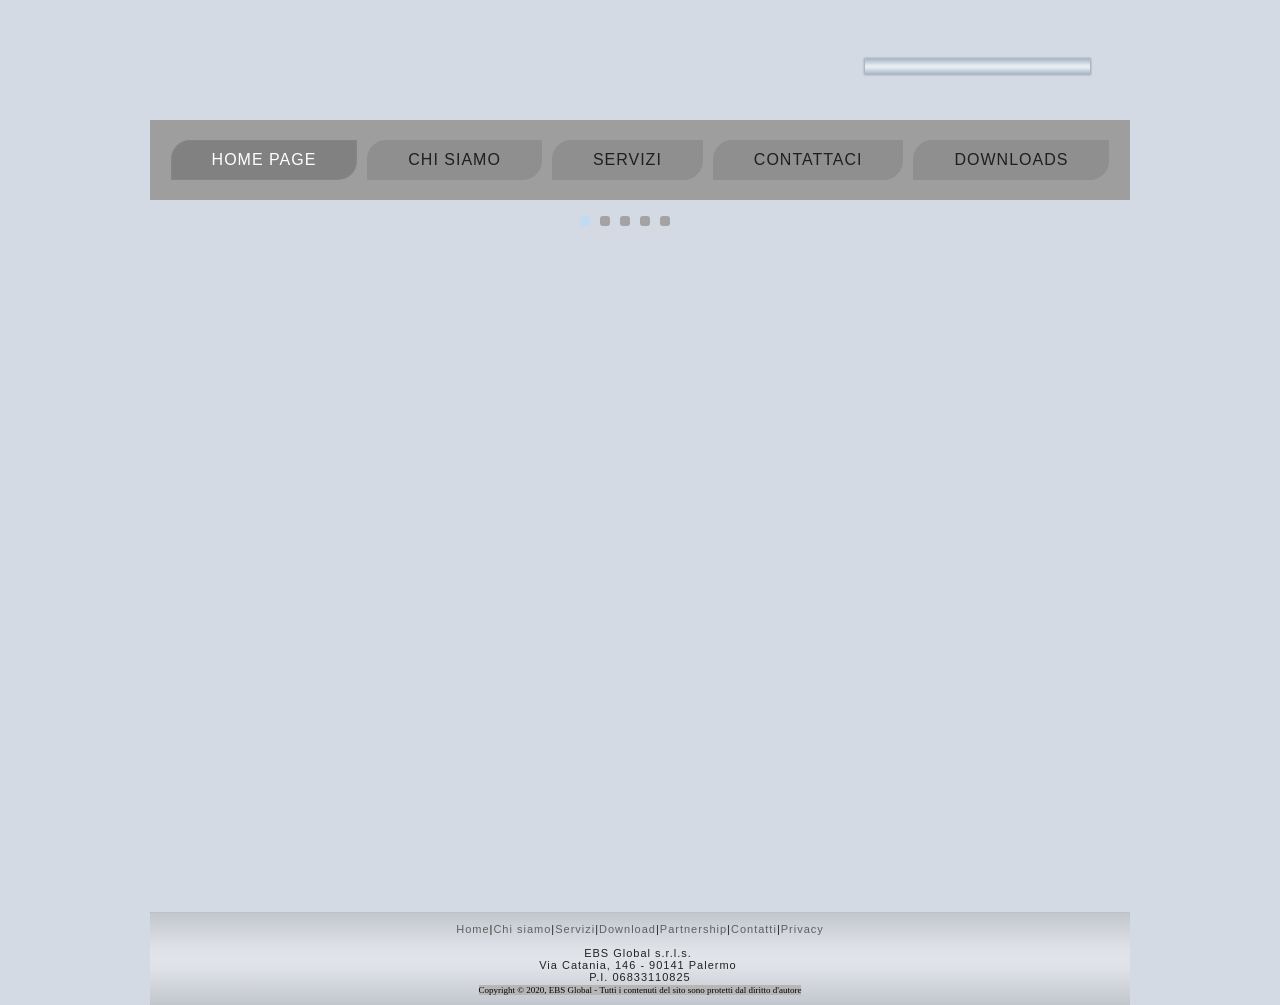
==== index.html @ dc68b33f "Add files via upload" ====
<!DOCTYPE html>
<html dir="ltr" lang="en-US"><head><!-- Created by EBS Global s.r.l.s. -->
    <meta charset="utf-8">
    <title>EBS Global s.r.l.s.</title>
    <meta name="viewport" content="initial-scale = 1.0, maximum-scale = 1.0, user-scalable = no, width = device-width">

    <!--[if lt IE 9]><script src="https://html5shiv.googlecode.com/svn/trunk/html5.js"></script><![endif]-->
    <link rel="stylesheet" href="style.css" media="screen">
    <!--[if lte IE 7]><link rel="stylesheet" href="style.ie7.css" media="screen" /><![endif]-->
    <link rel="stylesheet" href="style.responsive.css" media="all">

<link rel="shortcut icon" href="favicon.ico" type="image/x-icon">
    <script src="jquery.js"></script>
    <script src="script.js"></script>
    <script src="script.responsive.js"></script>
<meta name="description" content="Azienda leader nel settore informatico con sede a Palermo, operiamo in tutta Italia. Le nostre principali partnership con: Microsoft - HP - Fortinet - VmWare - Plantronics - Praim - Symbol by Motorola">
<meta name="keywords" content="fortinet,vmware,assistenza informatica,palermo,consulenti,servizi informatici,consulenza informatica,pc palermo,cisco,hp">


<script>jQuery(function($) {
    'use strict';
    if ($.fn.slider) {
        $(".sob-slidecontainerfortinet").each(function () {
            var slideContainer = $(this), tmp;
            var inner = $(".sob-slider-inner", slideContainer);
            var helper = null;

            if ($.support.transition) {
                helper = new BackgroundHelper();
                helper.init("fade", "next", $(".sob-slide-item", inner).first().css($.support.transition.prefix + "transition-duration"));
                inner.children().each(function () {
                    helper.processSlide($(this));
                });

            }


            inner.children().eq(0).addClass("active");
            slideContainer.slider({
                pause: 3433,
                speed: 433,
                repeat: true,
                animation: "fade",
                direction: "next",
                navigator: slideContainer.siblings(".sob-slidenavigatorfortinet"),
                helper: helper                
            });
        });
    }
});
</script><style>.sob-content .sob-postcontent-0 .layout-item-0 { margin-top: 5px;  }
.sob-content .sob-postcontent-0 .layout-item-1 { background: ;  }
.sob-content .sob-postcontent-0 .layout-item-2 { padding-right: 10px;padding-left: 10px; vertical-align: middle;  }
.ie7 .sob-post .sob-layout-cell {border:none !important; padding:0 !important; }
.ie6 .sob-post .sob-layout-cell {border:none !important; padding:0 !important; }

.sob-slidecontainerfortinet {
    position: relative;
        width: 934px;
    height: 700px;
        }

.sob-slidecontainerfortinet .sob-slide-item
{

}



.sob-slidecontainerfortinet .sob-slide-item {
    -webkit-transition: 433ms ease-in-out opacity;
    -moz-transition: 433ms ease-in-out opacity;
    -ms-transition: 433ms ease-in-out opacity;
    -o-transition: 433ms ease-in-out opacity;
    transition: 433ms ease-in-out opacity;
    position: absolute;
    display: none;
	left: 0;
	top: 0;
	opacity: 0;
    width:  100%;
    height: 100%;
}

.sob-slidecontainerfortinet .active, .sob-slidecontainerfortinet .next, .sob-slidecontainerfortinet .prev {
    display: block;
}

.sob-slidecontainerfortinet .active {
    opacity: 1;
}

.sob-slidecontainerfortinet .next, .sob-slidecontainerfortinet .prev {
    width: 100%;
}

.sob-slidecontainerfortinet .next.forward, .sob-slidecontainerfortinet .prev.back {
    opacity: 1;
}

.sob-slidecontainerfortinet .active.forward {
    opacity: 0;
}

.sob-slidecontainerfortinet .active.back {
    opacity: 0;
}


.sob-slidefortinet0 {
    background-image:  url('images/slidefortinet0.png');
        background-size:  100%;
        background-position:  0 0;
    background-repeat: no-repeat;
}
.sob-slidefortinet1 {
    background-image:  url('images/slidefortinet1.png');
        background-size:  100%;
        background-position:  0 0;
    background-repeat: no-repeat;
}
.sob-slidefortinet2 {
    background-image:  url('images/slidefortinet2.png');
        background-size:  100%;
        background-position:  0 0;
    background-repeat: no-repeat;
}
.sob-slidefortinet3 {
    background-image:  url('images/slidefortinet3.png');
        background-size:  100%;
        background-position:  0 0;
    background-repeat: no-repeat;
}
.sob-slidefortinet4 {
    background-image:  url('images/slidefortinet4.png');
        background-size:  100%;
        background-position:  0 0;
    background-repeat: no-repeat;
}
.sob-slidefortinet5 {
    background-image:  url('images/slidefortinet5.png');
        background-size:  100%;
        background-position:  0 0;
    background-repeat: no-repeat;
}
.sob-slidefortinet6: {
    background-image:  url('images/slidefortinet6.png');
        background-size:  100%;
        background-position:  0 0;
    background-repeat: no-repeat;
}


.sob-slidenavigatorfortinet {
  display: inline-block;
  position: absolute;
  direction: ltr !important;
  top: 7px;
  left: 43.68%;
  z-index: 101;
  line-height: 0 !important;
  -webkit-background-origin: border !important;
  -moz-background-origin: border !important;
  background-origin: border-box !important;
  -webkit-box-sizing: border-box;
  -moz-box-sizing: border-box;
  box-sizing: border-box;
  text-align: center;
    white-space: nowrap;
    }
.sob-slidenavigatorfortinet
{
background: #DBDBDB;background: transparent;background: transparent;background: transparent;background: transparent;background: transparent;background: transparent;-svg-background: transparent;
-webkit-border-radius:4px;-moz-border-radius:4px;border-radius:4px;


padding:7px;





}
.sob-slidenavigatorfortinet > a
{
background: #A3A3A3;background: #A3A3A3;background: #A3A3A3;background: #A3A3A3;background: #A3A3A3;background: #A3A3A3;background: #A3A3A3;-svg-background: #A3A3A3;
-webkit-border-radius:30%;-moz-border-radius:30%;border-radius:30%;



margin:0 10px 0 0;

width: 10px;

height: 10px;
}
.sob-slidenavigatorfortinet > a.active
{
background: #C0DBF2;background: #C0DBF2;background: #C0DBF2;background: #C0DBF2;background: #C0DBF2;background: #C0DBF2;background: #C0DBF2;-svg-background: #C0DBF2;
-webkit-border-radius:30%;-moz-border-radius:30%;border-radius:30%;



margin:0 10px 0 0;

width: 10px;

height: 10px;
}
.sob-slidenavigatorfortinet > a:hover
{
background: #297DC2;background: #297DC2;background: #297DC2;background: #297DC2;background: #297DC2;background: #297DC2;background: #297DC2;-svg-background: #297DC2;
-webkit-border-radius:30%;-moz-border-radius:30%;border-radius:30%;



margin:0 10px 0 0;

width: 10px;

height: 10px;
}
</style>

<script>
  (function(i,s,o,g,r,a,m){i['GoogleAnalyticsObject']=r;i[r]=i[r]||function(){
  (i[r].q=i[r].q||[]).push(arguments)},i[r].l=1*new Date();a=s.createElement(o),
  m=s.getElementsByTagName(o)[0];a.async=1;a.src=g;m.parentNode.insertBefore(a,m)
  })(window,document,'script','//www.google-analytics.com/analytics.js','ga');

  ga('create', 'UA-60075818-1', 'auto');
  ga('send', 'pageview');

</script>

</head>
<body>
<div id="sob-main">
<header class="sob-header">


    <div class="sob-shapes">
<div class="sob-object1863678935" data-left="4.79%"></div>

            </div>



<div class="sob-textblock sob-object986052090" data-left="94.7%">
    <form class="sob-search" name="Search" action="javascript:void(0)">
    <input type="text" value="">
            <input type="submit" value="Search" name="search" class="sob-search-button">
    </form>
</div>
<nav class="sob-nav">
    <ul class="sob-hmenu"><li><a href="home-page.html" class="active">Home page</a></li><li><a href="chi-siamo.html">Chi siamo</a></li><li><a href="servizi.html">Servizi</a></li><li><a href="contattaci.html">contattaci</a></li><li><a href="downloads.html">Downloads</a></li></ul> 
    </nav>

                    
</header>
<div class="sob-sheet clearfix">
            <div class="sob-layout-wrapper">
                <div class="sob-content-layout">
                    <div class="sob-content-layout-row">
                        <div class="sob-layout-cell sob-content"><article class="sob-post sob-article">
                                
                                                
                                <div class="sob-postcontent sob-postcontent-0 clearfix"><div class="sob-content-layout-wrapper layout-item-0">
<div class="sob-content-layout layout-item-1">
    <div class="sob-content-layout-row">
    <div class="sob-layout-cell layout-item-2" style="width: 100%" >
        <p></p><div id="fortinet" style="position: relative; display: inline-block; z-index: 0; margin: 5px;  border-width: 0px;  " class="sob-collage">
<div class="sob-slider sob-slidecontainerfortinet" data-width="934" data-height="700">
    <div class="sob-slider-inner">
<div class="sob-slide-item sob-slidefortinet0">

</div>
<div class="sob-slide-item sob-slidefortinet1">

</div>
<div class="sob-slide-item sob-slidefortinet2">

</div>
<div class="sob-slide-item sob-slidefortinet3">

</div>
<div class="sob-slide-item sob-slidefortinet4">

</div>

    </div>
</div>
<div class="sob-slidenavigator sob-slidenavigatorfortinet" data-left="43.68">
<a href="#" class="sob-slidenavigatoritem"></a><a href="#" class="sob-slidenavigatoritem"></a><a href="#" class="sob-slidenavigatoritem"></a><a href="#" class="sob-slidenavigatoritem"></a><a href="#" class="sob-slidenavigatoritem"></a>
</div>



    </div>

    </div>
    </div>
</div>
</div>
</div>
                                
                

</article></div>
                    </div>
                </div>
            </div><footer class="sob-footer">
<div style="position:relative;display:inline-block;padding-left:50px;padding-right:50px"><p><a href="home-page.html">Home</a>|<a href="chi-siamo.html">Chi siamo</a>|<a href="servizi.html">Servizi</a>|<a href="downloads.html">Download</a>|<a href="partner-commerciali.html">Partnership</a>|<a href="/contattaci.html">Contatti</a>|<a href="privacy.html">Privacy</a></p><p><br>EBS Global s.r.l.s.&nbsp;</p><p>Via Catania, 146 - 90141 Palermo&nbsp;</p><p>P.I. 06833110825</p><p><span style="color: #000000; font-family: Verdana; font-size: xx-small; letter-spacing: normal; background-color: #B6B6B6;">Copyright © 2020, EBS Global - Tutti i contenuti del sito sono protetti dal diritto d'autore</span><br></p></div>
</footer>

    </div>
</div>

<script id="Cookiebot" src="https://consent.cookiebot.com/uc.js" data-cbid="d73cb42a-5c86-4b80-afed-21f97c7bad1e" type="text/javascript" data-blockingmode="auto"></script>
</body></html>
---- style.css ----
/* Created by Sobuild s.r.l. */

#sob-main
{
   background: #D3DAE4 url('images/page.jpeg') repeat-x scroll;
   background: url('images/pageglare.png') no-repeat, url('images/page.jpeg') repeat-x, #D3DAE4;
   margin:0 auto;
   font-size: 12px;
   font-family: Tahoma, Arial, Helvetica, Sans-Serif;
   font-weight: normal;
   font-style: normal;
   letter-spacing: 1px;
   position: relative;
   width: 100%;
   min-height: 100%;
   left: 0;
   top: 0;
   cursor:default;
   overflow:hidden;
}
table, ul.sob-hmenu
{
   font-size: 12px;
   font-family: Tahoma, Arial, Helvetica, Sans-Serif;
   font-weight: normal;
   font-style: normal;
   letter-spacing: 1px;
}

h1, h2, h3, h4, h5, h6, p, a, ul, ol, li
{
   margin: 0;
   padding: 0;
}

/* Reset buttons border. It's important for input and button tags. 
 * border-collapse should be separate for shadow in IE. 
 */
.sob-button
{
   border: 0;
   border-collapse: separate;
   -webkit-background-origin: border !important;
   -moz-background-origin: border !important;
   background-origin: border-box !important;
   background: #707070;
   border-width: 0;
   padding:0 15px;
   margin:0 auto;
   height:28px;
}

.sob-postcontent,
.sob-postheadericons,
.sob-postfootericons,
.sob-blockcontent,
ul.sob-vmenu a 
{
   text-align: left;
}

.sob-postcontent,
.sob-postcontent li,
.sob-postcontent table,
.sob-postcontent a,
.sob-postcontent a:link,
.sob-postcontent a:visited,
.sob-postcontent a.visited,
.sob-postcontent a:hover,
.sob-postcontent a.hovered
{
   font-family: Tahoma, Arial, Helvetica, Sans-Serif;
   line-height: 150%;
}

.sob-postcontent p
{
   margin: 12px 0;
}

.sob-postcontent h1, .sob-postcontent h1 a, .sob-postcontent h1 a:link, .sob-postcontent h1 a:visited, .sob-postcontent h1 a:hover,
.sob-postcontent h2, .sob-postcontent h2 a, .sob-postcontent h2 a:link, .sob-postcontent h2 a:visited, .sob-postcontent h2 a:hover,
.sob-postcontent h3, .sob-postcontent h3 a, .sob-postcontent h3 a:link, .sob-postcontent h3 a:visited, .sob-postcontent h3 a:hover,
.sob-postcontent h4, .sob-postcontent h4 a, .sob-postcontent h4 a:link, .sob-postcontent h4 a:visited, .sob-postcontent h4 a:hover,
.sob-postcontent h5, .sob-postcontent h5 a, .sob-postcontent h5 a:link, .sob-postcontent h5 a:visited, .sob-postcontent h5 a:hover,
.sob-postcontent h6, .sob-postcontent h6 a, .sob-postcontent h6 a:link, .sob-postcontent h6 a:visited, .sob-postcontent h6 a:hover,
.sob-blockheader .t, .sob-blockheader .t a, .sob-blockheader .t a:link, .sob-blockheader .t a:visited, .sob-blockheader .t a:hover,
.sob-vmenublockheader .t, .sob-vmenublockheader .t a, .sob-vmenublockheader .t a:link, .sob-vmenublockheader .t a:visited, .sob-vmenublockheader .t a:hover,
.sob-headline, .sob-headline a, .sob-headline a:link, .sob-headline a:visited, .sob-headline a:hover,
.sob-slogan, .sob-slogan a, .sob-slogan a:link, .sob-slogan a:visited, .sob-slogan a:hover,
.sob-postheader, .sob-postheader a, .sob-postheader a:link, .sob-postheader a:visited, .sob-postheader a:hover
{
   font-size: 22px;
   font-family: Arial, 'Arial Unicode MS', Helvetica, Sans-Serif;
   font-weight: bold;
   font-style: normal;
   text-decoration: none;
   letter-spacing: 3px;
   text-align: left;
}

.sob-postcontent a, .sob-postcontent a:link
{
   font-family: Tahoma, Arial, Helvetica, Sans-Serif;
   text-decoration: underline;
   letter-spacing: 1px;
   color: #7B7B7B;
}

.sob-postcontent a:visited, .sob-postcontent a.visited
{
   font-family: Tahoma, Arial, Helvetica, Sans-Serif;
   text-decoration: underline;
   color: #5F5F5F;
}

.sob-postcontent  a:hover, .sob-postcontent a.hover
{
   font-family: Tahoma, Arial, Helvetica, Sans-Serif;
   text-decoration: none;
   color: #21669D;
}

.sob-postcontent h1
{
   color: #5F5F5F;
   margin-top: 15px;
   margin-bottom: 15px;
   font-size: 22px;
   font-family: Arial, 'Arial Unicode MS', Helvetica, Sans-Serif;
   letter-spacing: 3px;
   text-align: left;
}

.sob-blockcontent h1
{
   margin-top: 15px;
   margin-bottom: 15px;
   font-size: 22px;
   font-family: Arial, 'Arial Unicode MS', Helvetica, Sans-Serif;
   letter-spacing: 3px;
   text-align: left;
}

.sob-postcontent h1 a, .sob-postcontent h1 a:link, .sob-postcontent h1 a:hover, .sob-postcontent h1 a:visited, .sob-blockcontent h1 a, .sob-blockcontent h1 a:link, .sob-blockcontent h1 a:hover, .sob-blockcontent h1 a:visited 
{
   font-size: 22px;
   font-family: Arial, 'Arial Unicode MS', Helvetica, Sans-Serif;
   letter-spacing: 3px;
   text-align: left;
}

.sob-postcontent h2
{
   color: #7B7B7B;
   margin-top: 16px;
   margin-bottom: 16px;
   font-size: 20px;
   font-family: Arial, 'Arial Unicode MS', Helvetica, Sans-Serif;
   letter-spacing: 2px;
   text-align: left;
}

.sob-blockcontent h2
{
   margin-top: 16px;
   margin-bottom: 16px;
   font-size: 20px;
   font-family: Arial, 'Arial Unicode MS', Helvetica, Sans-Serif;
   letter-spacing: 2px;
   text-align: left;
}

.sob-postcontent h2 a, .sob-postcontent h2 a:link, .sob-postcontent h2 a:hover, .sob-postcontent h2 a:visited, .sob-blockcontent h2 a, .sob-blockcontent h2 a:link, .sob-blockcontent h2 a:hover, .sob-blockcontent h2 a:visited 
{
   font-size: 20px;
   font-family: Arial, 'Arial Unicode MS', Helvetica, Sans-Serif;
   letter-spacing: 2px;
   text-align: left;
}

.sob-postcontent h3
{
   color: #5F5F5F;
   margin: 10px 0;
   font-size: 18px;
   font-family: Arial, 'Arial Unicode MS', Helvetica, Sans-Serif;
   letter-spacing: 2px;
   text-align: left;
}

.sob-blockcontent h3
{
   margin: 10px 0;
   font-size: 18px;
   font-family: Arial, 'Arial Unicode MS', Helvetica, Sans-Serif;
   letter-spacing: 2px;
   text-align: left;
}

.sob-postcontent h3 a, .sob-postcontent h3 a:link, .sob-postcontent h3 a:hover, .sob-postcontent h3 a:visited, .sob-blockcontent h3 a, .sob-blockcontent h3 a:link, .sob-blockcontent h3 a:hover, .sob-blockcontent h3 a:visited 
{
   font-size: 18px;
   font-family: Arial, 'Arial Unicode MS', Helvetica, Sans-Serif;
   letter-spacing: 2px;
   text-align: left;
}

.sob-postcontent h4
{
   color: #242424;
   margin: 12px 0;
   font-size: 14px;
   font-family: Arial, 'Arial Unicode MS', Helvetica, Sans-Serif;
   letter-spacing: 2px;
   text-align: left;
}

.sob-blockcontent h4
{
   margin: 12px 0;
   font-size: 14px;
   font-family: Arial, 'Arial Unicode MS', Helvetica, Sans-Serif;
   letter-spacing: 2px;
   text-align: left;
}

.sob-postcontent h4 a, .sob-postcontent h4 a:link, .sob-postcontent h4 a:hover, .sob-postcontent h4 a:visited, .sob-blockcontent h4 a, .sob-blockcontent h4 a:link, .sob-blockcontent h4 a:hover, .sob-blockcontent h4 a:visited 
{
   font-size: 14px;
   font-family: Arial, 'Arial Unicode MS', Helvetica, Sans-Serif;
   letter-spacing: 2px;
   text-align: left;
}

.sob-postcontent h5
{
   color: #242424;
   margin-top: 20px;
   margin-bottom: 20px;
   font-size: 12px;
   font-family: Arial, 'Arial Unicode MS', Helvetica, Sans-Serif;
   letter-spacing: 2px;
   text-align: left;
}

.sob-blockcontent h5
{
   margin-top: 20px;
   margin-bottom: 20px;
   font-size: 12px;
   font-family: Arial, 'Arial Unicode MS', Helvetica, Sans-Serif;
   letter-spacing: 2px;
   text-align: left;
}

.sob-postcontent h5 a, .sob-postcontent h5 a:link, .sob-postcontent h5 a:hover, .sob-postcontent h5 a:visited, .sob-blockcontent h5 a, .sob-blockcontent h5 a:link, .sob-blockcontent h5 a:hover, .sob-blockcontent h5 a:visited 
{
   font-size: 12px;
   font-family: Arial, 'Arial Unicode MS', Helvetica, Sans-Serif;
   letter-spacing: 2px;
   text-align: left;
}

.sob-postcontent h6
{
   color: #434343;
   margin-top: 28px;
   margin-bottom: 28px;
   font-size: 12px;
   font-family: Arial, 'Arial Unicode MS', Helvetica, Sans-Serif;
   letter-spacing: 2px;
   text-align: left;
}

.sob-blockcontent h6
{
   margin-top: 28px;
   margin-bottom: 28px;
   font-size: 12px;
   font-family: Arial, 'Arial Unicode MS', Helvetica, Sans-Serif;
   letter-spacing: 2px;
   text-align: left;
}

.sob-postcontent h6 a, .sob-postcontent h6 a:link, .sob-postcontent h6 a:hover, .sob-postcontent h6 a:visited, .sob-blockcontent h6 a, .sob-blockcontent h6 a:link, .sob-blockcontent h6 a:hover, .sob-blockcontent h6 a:visited 
{
   font-size: 12px;
   font-family: Arial, 'Arial Unicode MS', Helvetica, Sans-Serif;
   letter-spacing: 2px;
   text-align: left;
}

header, footer, article, nav, #sob-hmenu-bg, .sob-sheet, .sob-hmenu a, .sob-vmenu a, .sob-slidenavigator > a, .sob-checkbox:before, .sob-radiobutton:before
{
   -webkit-background-origin: border !important;
   -moz-background-origin: border !important;
   background-origin: border-box !important;
}

header, footer, article, nav, #sob-hmenu-bg, .sob-sheet, .sob-slidenavigator > a, .sob-checkbox:before, .sob-radiobutton:before
{
   display: block;
   -webkit-box-sizing: border-box;
   -moz-box-sizing: border-box;
   box-sizing: border-box;
}

ul
{
   list-style-type: none;
}

ol
{
   list-style-position: inside;
}

html, body
{
   height: 100%;
}

body
{
   padding: 0;
   margin:0;
   min-width: 980px;
   color: #242424;
}

.sob-header:before, #sob-header-bg:before, .sob-layout-cell:before, .sob-layout-wrapper:before, .sob-footer:before, .sob-nav:before, #sob-hmenu-bg:before, .sob-sheet:before
{
   width: 100%;
   content: " ";
   display: table;
}
.sob-header:after, #sob-header-bg:after, .sob-layout-cell:after, .sob-layout-wrapper:after, .sob-footer:after, .sob-nav:after, #sob-hmenu-bg:after, .sob-sheet:after,
.cleared, .clearfix:after {
   clear: both;
   font: 0/0 serif;
   display: block;
   content: " ";
}

form
{
   padding: 0 !important;
   margin: 0 !important;
}

table.position
{
   position: relative;
   width: 100%;
   table-layout: fixed;
}

li h1, .sob-postcontent li h1, .sob-blockcontent li h1 
{
   margin:1px;
} 
li h2, .sob-postcontent li h2, .sob-blockcontent li h2 
{
   margin:1px;
} 
li h3, .sob-postcontent li h3, .sob-blockcontent li h3 
{
   margin:1px;
} 
li h4, .sob-postcontent li h4, .sob-blockcontent li h4 
{
   margin:1px;
} 
li h5, .sob-postcontent li h5, .sob-blockcontent li h5 
{
   margin:1px;
} 
li h6, .sob-postcontent li h6, .sob-blockcontent li h6 
{
   margin:1px;
} 
li p, .sob-postcontent li p, .sob-blockcontent li p 
{
   margin:1px;
}


.sob-shapes
{
   position: absolute;
   top: 0;
   right: 0;
   bottom: 0;
   left: 0;
   overflow: hidden;
   z-index: 0;
}

.sob-slider-inner {
   position: relative;
   overflow: hidden;
   width: 100%;
   height: 100%;
}

.sob-slidenavigator > a {
   display: inline-block;
   vertical-align: middle;
   outline-style: none;
   font-size: 1px;
}

.sob-slidenavigator > a:last-child {
   margin-right: 0 !important;
}

.sob-object1863678935
{
    display: block;
    left: 4.79%;
    margin-left: -12px;
    position: absolute;
    top: 21px;
    width: 270px;
    height: 90px;
    background-image: url('images/object1863678935.png');
    background-position: 0 0;
    background-repeat: no-repeat;
    z-index: 1;
}
.sob-object986052090 h1, 
.sob-object986052090 h2, 
.sob-object986052090 h3, 
.sob-object986052090 h4, 
.sob-object986052090 h5, 
.sob-object986052090 h6, 
.sob-object986052090 p, 
.sob-object986052090 a, 
.sob-object986052090 ul, 
.sob-object986052090 ol, 
.sob-object986052090 li
{
  line-height: 16px%;
}

.sob-object986052090
{  
  position: absolute;
  top: 59px;
  left: 94.7%;
  margin-left: -213px !important;
  -webkit-transform: rotate(0deg);
  -moz-transform: rotate(0deg);
  -o-transform: rotate(0deg);
  -ms-transform: rotate(0deg);
  transform: rotate(0deg);
      background-image: url('images/object986052090.png');
  background-position: 0px 0px;
  background-repeat: no-repeat;
    z-index: 101;
  width: 225px;
  height: 16px;
}







.sob-header
{
   margin:0 auto;
   position:relative;
   height: 200px;
   background-image: url('images/header.png');
   background-position: center top;
   background-repeat: no-repeat;
}

.responsive .sob-header 
{
   background-image: url('images/header.png');
   background-position: center center;
}

.sob-header-inner{
   position: relative;
   width: 980px;
   z-index: auto !important;
   margin: 0 auto;
}

.sob-header>.widget 
{
   position:absolute;
   z-index:101;
}

.sob-nav
{
   background: #9E9E9E url('images/nav.png') center left no-repeat scroll;
   padding:20px 15px;
   position: absolute;
   margin: 0;
   bottom:     0;
   width: 100%;
   z-index: 100;
   text-align: center;
}

ul.sob-hmenu a, ul.sob-hmenu a:link, ul.sob-hmenu a:visited, ul.sob-hmenu a:hover 
{
   outline: none;
   position: relative;
   z-index: 11;
}

ul.sob-hmenu, ul.sob-hmenu ul
{
   display: block;
   margin: 0;
   padding: 0;
   border: 0;
   list-style-type: none;
}

ul.sob-hmenu li
{
   position: relative;
   z-index: 5;
   display: block;
   float: left;
   background: none;
   margin: 0;
   padding: 0;
   border: 0;
}

ul.sob-hmenu li:hover
{
   z-index: 10000;
   white-space: normal;
}

ul.sob-hmenu:after, ul.sob-hmenu ul:after
{
   content: ".";
   height: 0;
   display: block;
   visibility: hidden;
   overflow: hidden;
   clear: both;
}

ul.sob-hmenu, ul.sob-hmenu ul 
{
   min-height: 0;
}

ul.sob-hmenu 
{
   display: inline-block;
   vertical-align: middle;
}

.sob-nav:before 
{
   content:' ';
}

nav.sob-nav
{
   border-top-left-radius: 0;
   border-top-right-radius: 0;
}

.desktop .sob-nav{
   width: 980px;
   padding-left: 15px;
   padding-right: 15px;
}

.sob-hmenu-extra1
{
   position: relative;
   display: block;
   float: left;
   width: auto;
   height: auto;
   background-position: center;
}

.sob-hmenu-extra2
{
   position: relative;
   display: block;
   float: right;
   width: auto;
   height: auto;
   background-position: center;
}

.sob-menuitemcontainer
{
   margin:0 auto;
}
ul.sob-hmenu>li {
   margin-left: 10px;
}
ul.sob-hmenu>li:first-child {
   margin-left: 5px;
}
ul.sob-hmenu>li:last-child, ul.sob-hmenu>li.last-child {
   margin-right: 5px;
}

ul.sob-hmenu>li>a
{
   background: #8F8F8F;
   -webkit-border-radius:19px 0;
   -moz-border-radius:19px 0;
   border-radius:19px 0;
   border:1px solid #8F8F8F;
   padding:0 40px;
   margin:0 auto;
   position: relative;
   display: block;
   height: 38px;
   cursor: pointer;
   text-decoration: none;
   color: #1F1F1F;
   line-height: 38px;
   text-align: center;
}

.sob-hmenu a, 
.sob-hmenu a:link, 
.sob-hmenu a:visited, 
.sob-hmenu a.active, 
.sob-hmenu a:hover
{
   font-size: 16px;
   font-family: Tahoma, Arial, Helvetica, Sans-Serif;
   font-weight: normal;
   font-style: normal;
   text-decoration: none;
   letter-spacing: 1px;
   text-transform: uppercase;
   text-align: left;
}

ul.sob-hmenu>li>a.active
{
   background: #404040;
   background: rgba(64, 64, 64, 0.3);
   -webkit-border-radius:19px 0;
   -moz-border-radius:19px 0;
   border-radius:19px 0;
   border:1px solid rgba(143, 143, 143, 0.3);
   padding:0 40px;
   margin:0 auto;
   color: #FFFFFF;
   text-decoration: none;
}

ul.sob-hmenu>li>a:visited, 
ul.sob-hmenu>li>a:hover, 
ul.sob-hmenu>li:hover>a {
   text-decoration: none;
}

ul.sob-hmenu>li>a:hover, .desktop ul.sob-hmenu>li:hover>a
{
   background: #B6B6B6;
   background: rgba(182, 182, 182, 0.3);
   -webkit-border-radius:19px 0;
   -moz-border-radius:19px 0;
   border-radius:19px 0;
   border:1px solid rgba(143, 143, 143, 0.3);
   padding:0 40px;
   margin:0 auto;
}
ul.sob-hmenu>li>a:hover, 
.desktop ul.sob-hmenu>li:hover>a {
   color: #414141;
   text-decoration: none;
}

ul.sob-hmenu>li:before
{
   position:absolute;
   display: block;
   content:' ';
   top:0;
   left:  -10px;
   width:10px;
   height: 38px;
   background: url('images/menuseparator.png') center center no-repeat;
}
ul.sob-hmenu>li:first-child:before{
   display:none;
}

ul.sob-hmenu li li a
{
   background: #DBDBDB;
   -webkit-border-radius:3px;
   -moz-border-radius:3px;
   border-radius:3px;
   border:1px solid #C7C7C7;
   padding:0 22px;
   margin:0 auto;
}
ul.sob-hmenu li li 
{
   float: none;
   width: auto;
   margin-top: 0;
   margin-bottom: 0;
}

.desktop ul.sob-hmenu li li ul>li:first-child 
{
   margin-top: 0;
}

ul.sob-hmenu li li ul>li:last-child 
{
   margin-bottom: 0;
}

.sob-hmenu ul a
{
   display: block;
   white-space: nowrap;
   height: 23px;
   min-width: 7em;
   border: 1px solid transparent;
   text-align: left;
   line-height: 23px;
   color: #353535;
   font-size: 11px;
   font-family: Tahoma, Arial, Helvetica, Sans-Serif;
   text-decoration: none;
   letter-spacing: 1px;
   margin:0;
}

.sob-hmenu ul a:link, 
.sob-hmenu ul a:visited, 
.sob-hmenu ul a.active, 
.sob-hmenu ul a:hover
{
   text-align: left;
   line-height: 23px;
   color: #353535;
   font-size: 11px;
   font-family: Tahoma, Arial, Helvetica, Sans-Serif;
   text-decoration: none;
   letter-spacing: 1px;
   margin:0;
}

ul.sob-hmenu ul li a:hover, .desktop ul.sob-hmenu ul li:hover>a
{
   background: #C7C7C7;
   -webkit-border-radius:3px;
   -moz-border-radius:3px;
   border-radius:3px;
   border:1px solid #87BBE6;
   margin:0 auto;
}

.sob-hmenu ul li a:hover
{
   color: #000000;
}

.desktop .sob-hmenu ul li:hover>a
{
   color: #000000;
}

ul.sob-hmenu ul:before
{
   background: #549EDB;
   background: rgba(84, 158, 219, 0.3);
   -webkit-border-radius:0 0 20px 20px;
   -moz-border-radius:0 0 20px 20px;
   border-radius:0 0 20px 20px;
   -webkit-box-shadow:0 0 7px 4px rgba(0, 0, 0, 0.4);
   -moz-box-shadow:0 0 7px 4px rgba(0, 0, 0, 0.4);
   box-shadow:0 0 7px 4px rgba(0, 0, 0, 0.4);
   margin:0 auto;
   display: block;
   position: absolute;
   content: ' ';
   z-index: 1;
}
.desktop ul.sob-hmenu li:hover>ul {
   visibility: visible;
   top: 100%;
}
.desktop ul.sob-hmenu li li:hover>ul {
   top: 0;
   left: 100%;
}

ul.sob-hmenu ul
{
   visibility: hidden;
   position: absolute;
   z-index: 10;
   left: 0;
   top: 0;
   background-image: url('images/spacer.gif');
}

.desktop ul.sob-hmenu>li>ul
{
   padding: 11px 30px 30px 30px;
   margin: -10px 0 0 -30px;
}

.desktop ul.sob-hmenu ul ul
{
   padding: 30px 30px 30px 11px;
   margin: -30px 0 0 -10px;
}

.desktop ul.sob-hmenu ul.sob-hmenu-left-to-right 
{
   right: auto;
   left: 0;
   margin: -10px 0 0 -30px;
}

.desktop ul.sob-hmenu ul.sob-hmenu-right-to-left 
{
   left: auto;
   right: 0;
   margin: -10px -30px 0 0;
}

.desktop ul.sob-hmenu li li:hover>ul.sob-hmenu-left-to-right {
   right: auto;
   left: 100%;
}
.desktop ul.sob-hmenu li li:hover>ul.sob-hmenu-right-to-left {
   left: auto;
   right: 100%;
}

.desktop ul.sob-hmenu ul ul.sob-hmenu-left-to-right
{
   right: auto;
   left: 0;
   padding: 30px 30px 30px 11px;
   margin: -30px 0 0 -10px;
}

.desktop ul.sob-hmenu ul ul.sob-hmenu-right-to-left
{
   left: auto;
   right: 0;
   padding: 30px 11px 30px 30px;
   margin: -30px -10px 0 0;
}

.desktop ul.sob-hmenu li ul>li:first-child {
   margin-top: 0;
}
.desktop ul.sob-hmenu li ul>li:last-child {
   margin-bottom: 0;
}

.desktop ul.sob-hmenu ul ul:before
{
   border-radius: 20px;
   top: 30px;
   bottom: 30px;
   right: 30px;
   left: 11px;
}

.desktop ul.sob-hmenu>li>ul:before
{
   top: 11px;
   right: 30px;
   bottom: 30px;
   left: 30px;
}

.desktop ul.sob-hmenu>li>ul.sob-hmenu-left-to-right:before {
   right: 30px;
   left: 30px;
}
.desktop ul.sob-hmenu>li>ul.sob-hmenu-right-to-left:before {
   right: 30px;
   left: 30px;
}
.desktop ul.sob-hmenu ul ul.sob-hmenu-left-to-right:before {
   right: 30px;
   left: 11px;
}
.desktop ul.sob-hmenu ul ul.sob-hmenu-right-to-left:before {
   right: 11px;
   left: 30px;
}

.sob-sheet
{
   margin:-20px auto 0;
   position:relative;
   cursor:auto;
   width: 980px;
   z-index: auto !important;
}

.sob-layout-wrapper
{
   position: relative;
   margin: 0 auto 0 auto;
   z-index: auto !important;
}

.sob-content-layout
{
   display: table;
   width: 100%;
   table-layout: fixed;
}

.sob-content-layout-row 
{
   display: table-row;
}

.sob-layout-cell
{
   display: table-cell;
   vertical-align: top;
}

/* need only for content layout in post content */ 
.sob-postcontent .sob-content-layout
{
   border-collapse: collapse;
}

.sob-block
{
   margin:15px;
}
div.sob-block img
{
   border: none;
   margin: 0;
}

.sob-blockheader
{
   padding:6px 3px;
   margin:0 auto;
}
.sob-blockheader .t,
.sob-blockheader .t a,
.sob-blockheader .t a:link,
.sob-blockheader .t a:visited, 
.sob-blockheader .t a:hover
{
   color: #000000;
   font-size: 12px;
   font-family: Tahoma, Arial, Helvetica, Sans-Serif;
   font-weight: bold;
   font-style: normal;
   letter-spacing: normal;
   text-transform: uppercase;
   margin-left: 10px;
   margin-right: 10px;
}

.sob-blockcontent
{
   padding:3px;
   margin:0 auto;
   color: #242424;
   font-size: 12px;
   font-family: Tahoma, Arial, Helvetica, Sans-Serif;
}
.sob-blockcontent table,
.sob-blockcontent li, 
.sob-blockcontent a,
.sob-blockcontent a:link,
.sob-blockcontent a:visited,
.sob-blockcontent a:hover
{
   color: #242424;
   font-size: 12px;
   font-family: Tahoma, Arial, Helvetica, Sans-Serif;
}

.sob-blockcontent p
{
   margin: 6px 0;
}

.sob-blockcontent a, .sob-blockcontent a:link
{
   color: #5F5F5F;
   font-family: Tahoma, Arial, Helvetica, Sans-Serif;
   text-decoration: underline;
}

.sob-blockcontent a:visited, .sob-blockcontent a.visited
{
   color: #959595;
   font-family: Tahoma, Arial, Helvetica, Sans-Serif;
   text-decoration: none;
}

.sob-blockcontent a:hover, .sob-blockcontent a.hover
{
   color: #7B7B7B;
   font-family: Tahoma, Arial, Helvetica, Sans-Serif;
   text-decoration: none;
}
.sob-block ul>li:before
{
   content:url('images/blockbullets.png');
   margin-right:6px;
   bottom: 2px;
   position:relative;
   display:inline-block;
   vertical-align:middle;
   font-size:0;
   line-height:0;
   margin-left: -12px;
}
.opera .sob-block ul>li:before
{
   /* Vertical-align:middle in Opera doesn't need additional offset */
    bottom: 0;
}

.sob-block li
{
   font-size: 12px;
   font-family: Tahoma, Arial, Helvetica, Sans-Serif;
   line-height: 125%;
   color: #494949;
   margin-left: 12px;
}

.sob-block ul>li, .sob-block ol
{
   padding: 0;
}

.sob-block ul>li
{
   padding-left: 12px;
}

.sob-breadcrumbs
{
   margin:0 auto;
}

a.sob-button,
a.sob-button:link,
a:link.sob-button:link,
body a.sob-button:link,
a.sob-button:visited,
body a.sob-button:visited,
input.sob-button,
button.sob-button
{
   text-decoration: none;
   font-size: 12px;
   font-family: Tahoma, Arial, Helvetica, Sans-Serif;
   font-weight: bold;
   font-style: normal;
   letter-spacing: 1px;
   position:relative;
   display: inline-block;
   vertical-align: middle;
   white-space: nowrap;
   text-align: center;
   color: #FFFFFF;
   margin: 0 5px 0 0 !important;
   overflow: visible;
   cursor: pointer;
   text-indent: 0;
   line-height: 28px;
   -webkit-box-sizing: content-box;
   -moz-box-sizing: content-box;
   box-sizing: content-box;
}

.sob-button img
{
   margin: 0;
   vertical-align: middle;
}

.firefox2 .sob-button
{
   display: block;
   float: left;
}

input, select, textarea, a.sob-search-button span
{
   vertical-align: middle;
   font-size: 12px;
   font-family: Tahoma, Arial, Helvetica, Sans-Serif;
   font-weight: bold;
   font-style: normal;
   letter-spacing: 1px;
}

.sob-block select 
{
   width:96%;
}

input.sob-button
{
   float: none !important;
}

.sob-button.active, .sob-button.active:hover
{
   background: #767676;
   border-width: 0;
   padding:0 15px;
   margin:0 auto;
}
.sob-button.active, .sob-button.active:hover {
   color: #EEEEEE !important;
}

.sob-button.hover, .sob-button:hover
{
   background: #B6B6B6;
   border-width: 0;
   padding:0 15px;
   margin:0 auto;
}
.sob-button.hover, .sob-button:hover {
   color: #242424 !important;
}

input[type="text"], input[type="password"], input[type="email"], input[type="url"], textarea
{
   background: #FFFFFF;
   border:1px solid rgba(154, 154, 154, 0.2);
   margin:0 auto;
}
input[type="text"], input[type="password"], input[type="email"], input[type="url"], textarea
{
   width: auto;
   padding: 8px 0;
   color: #464646 !important;
   font-size: 13px;
   font-family: Tahoma, Arial, Helvetica, Sans-Serif;
   font-weight: normal;
   font-style: normal;
   text-shadow: none;
}
input.sob-error, textarea.sob-error
{
   background: #FFFFFF;
   border:1px solid #E54934;
   margin:0 auto;
}
input.sob-error, textarea.sob-error {
   color: #464646 !important;
   font-size: 13px;
   font-family: Tahoma, Arial, Helvetica, Sans-Serif;
   font-weight: normal;
   font-style: normal;
}
form.sob-search input[type="text"]
{
   background: #FFFFFF;
   background: linear-gradient(top, #A6B8C9 0, #E2E8EE 40%, #E9EDF2 50%, #E2E8EE 60%, #A6B8C9 100%) no-repeat;
   background: -webkit-linear-gradient(top, #A6B8C9 0, #E2E8EE 40%, #E9EDF2 50%, #E2E8EE 60%, #A6B8C9 100%) no-repeat;
   background: -moz-linear-gradient(top, #A6B8C9 0, #E2E8EE 40%, #E9EDF2 50%, #E2E8EE 60%, #A6B8C9 100%) no-repeat;
   background: -o-linear-gradient(top, #A6B8C9 0, #E2E8EE 40%, #E9EDF2 50%, #E2E8EE 60%, #A6B8C9 100%) no-repeat;
   background: -ms-linear-gradient(top, #A6B8C9 0, #E2E8EE 40%, #E9EDF2 50%, #E2E8EE 60%, #A6B8C9 100%) no-repeat;
   background: linear-gradient(top, #A6B8C9 0, #E2E8EE 40%, #E9EDF2 50%, #E2E8EE 60%, #A6B8C9 100%) no-repeat;
   -svg-background: linear-gradient(top, #A6B8C9 0, #E2E8EE 40%, #E9EDF2 50%, #E2E8EE 60%, #A6B8C9 100%) no-repeat;
   border-radius: 0;
   -webkit-box-shadow:0 0 2px 1px rgba(0, 0, 0, 0.25);
   -moz-box-shadow:0 0 2px 1px rgba(0, 0, 0, 0.25);
   box-shadow:0 0 2px 1px rgba(0, 0, 0, 0.25);
   border-width: 0;
   margin:0 auto;
   width: 100%;
   padding: 0 0;
   -webkit-box-sizing: border-box;
   -moz-box-sizing: border-box;
   box-sizing: border-box;
   color: #464646 !important;
   font-size: 13px;
   font-family: Tahoma, Arial, Helvetica, Sans-Serif;
   font-weight: normal;
   font-style: normal;
}
form.sob-search 
{
   background-image: none;
   border: 0;
   display:block;
   position:relative;
   top:0;
   padding:0;
   margin:5px;
   left:0;
   line-height: 0;
}

form.sob-search input, a.sob-search-button
{
   top:0;
   right:0;
}

form.sob-search>input, a.sob-search-button{
   bottom:0;
   left:0;
   vertical-align: middle;
}

form.sob-search input[type="submit"], input.sob-search-button, a.sob-search-button
{
   margin:0 auto;
}
form.sob-search input[type="submit"], input.sob-search-button, a.sob-search-button {
   position:absolute;
   left:auto;
   display:block;
   border:none;
   background:url('images/searchicon.png') center center no-repeat;
   width:24px;
   height: 100%;
   padding:0;
   color: #287ABE !important;
   cursor: pointer;
}

a.sob-search-button span.sob-search-button-text {
   display: none;
}

label.sob-checkbox:before
{
   background: #FFFFFF;
   -webkit-border-radius:1px;
   -moz-border-radius:1px;
   border-radius:1px;
   border-width: 0;
   margin:0 auto;
   width:16px;
   height:16px;
}
label.sob-checkbox
{
   cursor: pointer;
   font-size: 13px;
   font-family: Tahoma, Arial, Helvetica, Sans-Serif;
   font-weight: normal;
   font-style: normal;
   line-height: 16px;
   display: inline-block;
   color: #353535 !important;
}

.sob-checkbox>input[type="checkbox"]
{
   margin: 0 5px 0 0;
}

label.sob-checkbox.active:before
{
   background: #DBDBDB;
   -webkit-border-radius:1px;
   -moz-border-radius:1px;
   border-radius:1px;
   border-width: 0;
   margin:0 auto;
   width:16px;
   height:16px;
   display: inline-block;
}

label.sob-checkbox.hovered:before
{
   background: #F7F7F7;
   -webkit-border-radius:1px;
   -moz-border-radius:1px;
   border-radius:1px;
   border-width: 0;
   margin:0 auto;
   width:16px;
   height:16px;
   display: inline-block;
}

label.sob-radiobutton:before
{
   background: #FFFFFF;
   -webkit-border-radius:3px;
   -moz-border-radius:3px;
   border-radius:3px;
   border-width: 0;
   margin:0 auto;
   width:12px;
   height:12px;
}
label.sob-radiobutton
{
   cursor: pointer;
   font-size: 13px;
   font-family: Tahoma, Arial, Helvetica, Sans-Serif;
   font-weight: normal;
   font-style: normal;
   line-height: 12px;
   display: inline-block;
   color: #353535 !important;
}

.sob-radiobutton>input[type="radio"]
{
   vertical-align: baseline;
   margin: 0 5px 0 0;
}

label.sob-radiobutton.active:before
{
   background: #DBDBDB;
   -webkit-border-radius:3px;
   -moz-border-radius:3px;
   border-radius:3px;
   border-width: 0;
   margin:0 auto;
   width:12px;
   height:12px;
   display: inline-block;
}

label.sob-radiobutton.hovered:before
{
   background: #F7F7F7;
   -webkit-border-radius:3px;
   -moz-border-radius:3px;
   border-radius:3px;
   border-width: 0;
   margin:0 auto;
   width:12px;
   height:12px;
   display: inline-block;
}

.sob-comments
{
   border-top:1px dotted #C7C7C7;
   margin:0 auto;
   margin-top: 25px;
}

.sob-comments h2
{
   color: #242424;
}

.sob-comment-inner
{
   background: #FFFFFF;
   background: transparent;
   -webkit-border-radius:2px;
   -moz-border-radius:2px;
   border-radius:2px;
   padding:5px;
   margin:0 auto;
   margin-left: 94px;
}
.sob-comment-avatar 
{
   float:left;
   width:80px;
   height:80px;
   padding:1px;
   background:#fff;
   border:1px solid #FFFFFF;
}

.sob-comment-avatar>img
{
   margin:0 !important;
   border:none !important;
}

.sob-comment-content
{
   padding:10px 0;
   color: #133958;
   font-family: Tahoma, Arial, Helvetica, Sans-Serif;
}

.sob-comment
{
   margin-top: 6px;
}

.sob-comment:first-child
{
   margin-top: 0;
}

.sob-comment-header
{
   color: #242424;
   font-family: Tahoma, Arial, Helvetica, Sans-Serif;
   line-height: 100%;
}

.sob-comment-header a, 
.sob-comment-header a:link, 
.sob-comment-header a:visited,
.sob-comment-header a.visited,
.sob-comment-header a:hover,
.sob-comment-header a.hovered
{
   font-family: Tahoma, Arial, Helvetica, Sans-Serif;
   line-height: 100%;
}

.sob-comment-header a, .sob-comment-header a:link
{
   font-family: Tahoma, Arial, Helvetica, Sans-Serif;
   color: #767676;
}

.sob-comment-header a:visited, .sob-comment-header a.visited
{
   font-family: Tahoma, Arial, Helvetica, Sans-Serif;
   color: #767676;
}

.sob-comment-header a:hover,  .sob-comment-header a.hovered
{
   font-family: Tahoma, Arial, Helvetica, Sans-Serif;
   color: #767676;
}

.sob-comment-content a, 
.sob-comment-content a:link, 
.sob-comment-content a:visited,
.sob-comment-content a.visited,
.sob-comment-content a:hover,
.sob-comment-content a.hovered
{
   font-family: Tahoma, Arial, Helvetica, Sans-Serif;
}

.sob-comment-content a, .sob-comment-content a:link
{
   font-family: Tahoma, Arial, Helvetica, Sans-Serif;
   color: #5A5A5A;
}

.sob-comment-content a:visited, .sob-comment-content a.visited
{
   font-family: Tahoma, Arial, Helvetica, Sans-Serif;
   color: #1A4E78;
}

.sob-comment-content a:hover,  .sob-comment-content a.hovered
{
   font-family: Tahoma, Arial, Helvetica, Sans-Serif;
   color: #5A5A5A;
}

.sob-pager
{
   background: #FFFFFF;
   background: linear-gradient(top, #FFFFFF 0, #8FA5BC 100%) no-repeat;
   background: -webkit-linear-gradient(top, #FFFFFF 0, #8FA5BC 100%) no-repeat;
   background: -moz-linear-gradient(top, #FFFFFF 0, #8FA5BC 100%) no-repeat;
   background: -o-linear-gradient(top, #FFFFFF 0, #8FA5BC 100%) no-repeat;
   background: -ms-linear-gradient(top, #FFFFFF 0, #8FA5BC 100%) no-repeat;
   background: linear-gradient(top, #FFFFFF 0, #8FA5BC 100%) no-repeat;
   -svg-background: linear-gradient(top, #FFFFFF 0, #8FA5BC 100%) no-repeat;
   -webkit-border-radius:2px;
   -moz-border-radius:2px;
   border-radius:2px;
   border:1px solid #C7C7C7;
   padding:5px;
}

.sob-pager>*:last-child,
.sob-pager>*:last-child:hover
{
   margin-right:0;
}

.sob-pager>span {
   cursor:default;
}

.sob-pager>*
{
   background: #F7F7F7;
   background: linear-gradient(top, #FFFFFF 0, #A8A8A8 100%) no-repeat;
   background: -webkit-linear-gradient(top, #FFFFFF 0, #A8A8A8 100%) no-repeat;
   background: -moz-linear-gradient(top, #FFFFFF 0, #A8A8A8 100%) no-repeat;
   background: -o-linear-gradient(top, #FFFFFF 0, #A8A8A8 100%) no-repeat;
   background: -ms-linear-gradient(top, #FFFFFF 0, #A8A8A8 100%) no-repeat;
   background: linear-gradient(top, #FFFFFF 0, #A8A8A8 100%) no-repeat;
   -svg-background: linear-gradient(top, #FFFFFF 0, #A8A8A8 100%) no-repeat;
   -webkit-border-radius:2px;
   -moz-border-radius:2px;
   border-radius:2px;
   border:1px solid #F7F7F7;
   padding:7px;
   margin:0 4px 0 auto;
   position:relative;
   display:inline-block;
   margin-left: 0;
}

.sob-pager a:link,
.sob-pager a:visited
{
   font-family: Tahoma, Arial, Helvetica, Sans-Serif;
   text-decoration: none;
   color: #2A2A2A
;
}

.sob-pager .active
{
   background: #CCD2D9;
   background: linear-gradient(top, #FCFCFD 0, #9BA8B5 100%) no-repeat;
   background: -webkit-linear-gradient(top, #FCFCFD 0, #9BA8B5 100%) no-repeat;
   background: -moz-linear-gradient(top, #FCFCFD 0, #9BA8B5 100%) no-repeat;
   background: -o-linear-gradient(top, #FCFCFD 0, #9BA8B5 100%) no-repeat;
   background: -ms-linear-gradient(top, #FCFCFD 0, #9BA8B5 100%) no-repeat;
   background: linear-gradient(top, #FCFCFD 0, #9BA8B5 100%) no-repeat;
   -svg-background: linear-gradient(top, #FCFCFD 0, #9BA8B5 100%) no-repeat;
   border:1px solid #F7F7F7;
   padding:7px;
   margin:0 4px 0 auto;
   color: #FFFFFF
;
}

.sob-pager .more
{
   background: #F7F7F7;
   background: linear-gradient(top, #FFFFFF 0, #A8A8A8 100%) no-repeat;
   background: -webkit-linear-gradient(top, #FFFFFF 0, #A8A8A8 100%) no-repeat;
   background: -moz-linear-gradient(top, #FFFFFF 0, #A8A8A8 100%) no-repeat;
   background: -o-linear-gradient(top, #FFFFFF 0, #A8A8A8 100%) no-repeat;
   background: -ms-linear-gradient(top, #FFFFFF 0, #A8A8A8 100%) no-repeat;
   background: linear-gradient(top, #FFFFFF 0, #A8A8A8 100%) no-repeat;
   -svg-background: linear-gradient(top, #FFFFFF 0, #A8A8A8 100%) no-repeat;
   border:1px solid #F7F7F7;
   margin:0 4px 0 auto;
}
.sob-pager a.more:link,
.sob-pager a.more:visited
{
   color: #2A2A2A
;
}
.sob-pager a:hover
{
   background: #DBDBDB;
   background: linear-gradient(top, #FFFFFF 0, #ABABAB 100%) no-repeat;
   background: -webkit-linear-gradient(top, #FFFFFF 0, #ABABAB 100%) no-repeat;
   background: -moz-linear-gradient(top, #FFFFFF 0, #ABABAB 100%) no-repeat;
   background: -o-linear-gradient(top, #FFFFFF 0, #ABABAB 100%) no-repeat;
   background: -ms-linear-gradient(top, #FFFFFF 0, #ABABAB 100%) no-repeat;
   background: linear-gradient(top, #FFFFFF 0, #ABABAB 100%) no-repeat;
   -svg-background: linear-gradient(top, #FFFFFF 0, #ABABAB 100%) no-repeat;
   border:1px solid #F7F7F7;
   padding:7px;
   margin:0 4px 0 auto;
}
.sob-pager  a:hover,
.sob-pager  a.more:hover
{
   color: #353535
;
}
.sob-pager>*:after
{
   margin:0 0 0 auto;
   display:inline-block;
   position:absolute;
   content: ' ';
   top:0;
   width:0;
   height:100%;
   right: 0;
   text-decoration:none;
}

.sob-pager>*:last-child:after{
   display:none;
}

.sob-commentsform
{
   background: #FFFFFF;
   background: transparent;
   padding:10px;
   margin:0 auto;
   margin-top:25px;
   color: #242424;
}

.sob-commentsform h2{
   padding-bottom:10px;
   margin: 0;
   color: #242424;
}

.sob-commentsform label {
   display: inline-block;
   line-height: 25px;
}

.sob-commentsform input:not([type=submit]), .sob-commentsform textarea {
   box-sizing: border-box;
   -moz-box-sizing: border-box;
   -webkit-box-sizing: border-box;
   width:100%;
   max-width:100%;
}

.sob-commentsform .form-submit
{
   margin-top: 10px;
}

a img
{
   border: 0;
}

.sob-article img, img.sob-article, .sob-block img, .sob-footer img
{
   margin: 5px 5px 5px 5px;
}

.sob-metadata-icons img
{
   border: none;
   vertical-align: middle;
   margin: 2px;
}

.sob-article table, table.sob-article
{
   border-collapse: collapse;
   margin: 1px;
}

.sob-post .sob-content-layout-br
{
   height: 0;
}

.sob-article th, .sob-article td
{
   padding: 2px;
   border: solid 1px #B6B6B6;
   vertical-align: top;
   text-align: left;
}

.sob-article th
{
   text-align: center;
   vertical-align: middle;
   padding: 7px;
}

pre
{
   overflow: auto;
   padding: 0.1em;
}

.preview-cms-logo
{
   border: 0;
   margin: 1em 1em 0 0;
   float: left;
}

.image-caption-wrapper
{
   padding: 5px 5px 5px 5px;
   -webkit-box-sizing: border-box;
   -moz-box-sizing: border-box;
   box-sizing: border-box;
}

.image-caption-wrapper img
{
   margin: 0 !important;
   -webkit-box-sizing: border-box;
   -moz-box-sizing: border-box;
   box-sizing: border-box;
}

.image-caption-wrapper div.sob-collage
{
   margin: 0 !important;
   -webkit-box-sizing: border-box;
   -moz-box-sizing: border-box;
   box-sizing: border-box;
}

.image-caption-wrapper p
{
   font-size: 80%;
   text-align: right;
   margin: 0;
}

.sob-postheader
{
   color: #353535;
   margin-top: 12px;
   margin-bottom: 8px;
   font-size: 20px;
   font-family: Arial, 'Arial Unicode MS', Helvetica, Sans-Serif;
   font-weight: bold;
   font-style: normal;
   letter-spacing: 2px;
   text-align: left;
}

.sob-postheader a, 
.sob-postheader a:link, 
.sob-postheader a:visited,
.sob-postheader a.visited,
.sob-postheader a:hover,
.sob-postheader a.hovered
{
   font-size: 20px;
   font-family: Arial, 'Arial Unicode MS', Helvetica, Sans-Serif;
   font-weight: bold;
   font-style: normal;
   letter-spacing: 2px;
   text-align: left;
}

.sob-postheader a, .sob-postheader a:link
{
   font-family: Arial, 'Arial Unicode MS', Helvetica, Sans-Serif;
   text-decoration: none;
   text-align: left;
   color: #246FAB;
}

.sob-postheader a:visited, .sob-postheader a.visited
{
   font-family: Arial, 'Arial Unicode MS', Helvetica, Sans-Serif;
   text-decoration: none;
   text-align: left;
   color: #515151;
}

.sob-postheader a:hover,  .sob-postheader a.hovered
{
   font-family: Arial, 'Arial Unicode MS', Helvetica, Sans-Serif;
   text-decoration: underline;
   text-align: left;
   color: #21669D;
}

.sob-postmetadataheader
{
   background: #F7F7F7;
   background: rgba(247, 247, 247, 0.2);
   margin:0 auto;
   position:relative;
   z-index:1;
   padding: 1px;
   margin-top: 5px;
}

.sob-postheadericons,
.sob-postheadericons a,
.sob-postheadericons a:link,
.sob-postheadericons a:visited,
.sob-postheadericons a:hover
{
   font-size: 11px;
   font-family: Tahoma, Arial, Helvetica, Sans-Serif;
   letter-spacing: 1px;
   color: #4C4C4C;
}

.sob-postheadericons
{
   padding: 1px;
}

.sob-postheadericons a, .sob-postheadericons a:link
{
   font-family: Tahoma, Arial, Helvetica, Sans-Serif;
   font-weight: bold;
   font-style: normal;
   text-decoration: none;
   color: #545454;
}

.sob-postheadericons a:visited, .sob-postheadericons a.visited
{
   font-family: Tahoma, Arial, Helvetica, Sans-Serif;
   text-decoration: none;
   letter-spacing: 1px;
   color: #545454;
}

.sob-postheadericons a:hover, .sob-postheadericons a.hover
{
   letter-spacing: 1px;
   font-family: Tahoma, Arial, Helvetica, Sans-Serif;
   text-decoration: underline;
   color: #1D5A8B;
}

.sob-postpdficon:before
{
   content:url('images/postpdficon.png');
   margin-right:6px;
   position:relative;
   display:inline-block;
   vertical-align:middle;
   font-size:0;
   line-height:0;
   bottom: auto;
}
.opera .sob-postpdficon:before
{
   /* Vertical-align:middle in Opera doesn't need additional offset */
    bottom: 0;
}

.sob-postprinticon:before
{
   content:url('images/postprinticon.png');
   margin-right:6px;
   position:relative;
   display:inline-block;
   vertical-align:middle;
   font-size:0;
   line-height:0;
   bottom: auto;
}
.opera .sob-postprinticon:before
{
   /* Vertical-align:middle in Opera doesn't need additional offset */
    bottom: 0;
}

.sob-postemailicon:before
{
   content:url('images/postemailicon.png');
   margin-right:6px;
   position:relative;
   display:inline-block;
   vertical-align:middle;
   font-size:0;
   line-height:0;
   bottom: auto;
}
.opera .sob-postemailicon:before
{
   /* Vertical-align:middle in Opera doesn't need additional offset */
    bottom: 0;
}

.sob-postcontent ul>li:before,  .sob-post ul>li:before,  .sob-textblock ul>li:before
{
   content:url('images/postbullets.png');
   margin-right:6px;
   bottom: 2px;
   position:relative;
   display:inline-block;
   vertical-align:middle;
   font-size:0;
   line-height:0;
}
.opera .sob-postcontent ul>li:before, .opera   .sob-post ul>li:before, .opera   .sob-textblock ul>li:before
{
   /* Vertical-align:middle in Opera doesn't need additional offset */
    bottom: 0;
}

.sob-postcontent li, .sob-post li, .sob-textblock li
{
   font-size: 12px;
   font-family: Tahoma, Arial, Helvetica, Sans-Serif;
   text-align: left;
   color: #353535;
   margin: 0 0 0 24px;
}

.sob-postcontent ul>li, .sob-post ul>li, .sob-textblock ul>li, .sob-postcontent ol, .sob-post ol, .sob-textblock ol
{
   padding: 0;
}

.sob-postcontent ul>li, .sob-post ul>li, .sob-textblock ul>li
{
   padding-left: 12px;
}

.sob-postcontent ul>li:before,  .sob-post ul>li:before,  .sob-textblock ul>li:before
{
   margin-left: -12px;
}

.sob-postcontent ol, .sob-post ol, .sob-textblock ol, .sob-postcontent ul, .sob-post ul, .sob-textblock ul
{
   margin: 1em 0 1em 24px;
}

.sob-postcontent li ol, .sob-post li ol, .sob-textblock li ol, .sob-postcontent li ul, .sob-post li ul, .sob-textblock li ul
{
   margin: 0.5em 0 0.5em 24px;
}

.sob-postcontent li, .sob-post li, .sob-textblock li
{
   margin: 0 0 0 0;
}

.sob-postcontent ol>li, .sob-post ol>li, .sob-textblock ol>li
{
   /* overrides overflow for "ul li" and sets the default value */
  overflow: visible;
}

.sob-postcontent ul>li, .sob-post ul>li, .sob-textblock ul>li
{
   /* makes "ul li" not to align behind the image if they are in the same line */
  overflow-x: visible;
   overflow-y: hidden;
}

blockquote
{
   background: #FFFFFF url('images/postquote.png') no-repeat scroll;
   border:1px solid #BFDBF1;
   padding:2px 2px 2px 25px;
   margin:10px 10px 10px 50px;
   color: #081825;
   font-family: Tahoma, Arial, Helvetica, Sans-Serif;
   font-weight: normal;
   font-style: italic;
   text-align: left;
   /* makes block not to align behind the image if they are in the same line */
  overflow: auto;
   clear:both;
}
blockquote a, .sob-postcontent blockquote a, .sob-blockcontent blockquote a, .sob-footer blockquote a,
blockquote a:link, .sob-postcontent blockquote a:link, .sob-blockcontent blockquote a:link, .sob-footer blockquote a:link,
blockquote a:visited, .sob-postcontent blockquote a:visited, .sob-blockcontent blockquote a:visited, .sob-footer blockquote a:visited,
blockquote a:hover, .sob-postcontent blockquote a:hover, .sob-blockcontent blockquote a:hover, .sob-footer blockquote a:hover
{
   color: #081825;
   font-family: Tahoma, Arial, Helvetica, Sans-Serif;
   font-weight: normal;
   font-style: italic;
   text-align: left;
}

/* Override native 'p' margins*/
blockquote p,
.sob-postcontent blockquote p,
.sob-blockcontent blockquote p,
.sob-footer blockquote p
{
   margin: 0;
   margin:5px;
}

.sob-postfootericons,
.sob-postfootericons a,
.sob-postfootericons a:link,
.sob-postfootericons a:visited,
.sob-postfootericons a:hover
{
   font-size: 11px;
   font-family: Tahoma, Arial, Helvetica, Sans-Serif;
   text-decoration: none;
   letter-spacing: 1px;
   color: #494949;
}

.sob-postfootericons
{
   padding: 1px;
}

.sob-postfootericons a, .sob-postfootericons a:link
{
   font-family: Tahoma, Arial, Helvetica, Sans-Serif;
   font-weight: bold;
   font-style: normal;
   text-decoration: none;
   letter-spacing: 1px;
   color: #515151;
}

.sob-postfootericons a:visited, .sob-postfootericons a.visited
{
   font-family: Tahoma, Arial, Helvetica, Sans-Serif;
   text-decoration: none;
   letter-spacing: 1px;
   color: #515151;
}

.sob-postfootericons a:hover, .sob-postfootericons a.hover
{
   font-family: Tahoma, Arial, Helvetica, Sans-Serif;
   text-decoration: underline;
   letter-spacing: 1px;
   color: #1C5786;
}

.sob-footer
{
   background: #D5D6D8 url('images/footer.png') scroll;
   background: linear-gradient(top, rgba(164, 167, 171, 0.03) 0, rgba(244, 244, 245, 0.07) 40%, rgba(248, 248, 248, 0.08) 50%, rgba(244, 244, 245, 0.07) 60%, rgba(164, 167, 171, 0.03) 100%) no-repeat, url('images/footer.png'), linear-gradient(top, rgba(178, 180, 184, 0.5) 0, rgba(231, 232, 233, 0.5) 40%, rgba(234, 234, 235, 0.5) 50%, rgba(231, 232, 233, 0.5) 60%, rgba(178, 180, 184, 0.5) 100%) no-repeat;
   background: -webkit-linear-gradient(top, rgba(164, 167, 171, 0.03) 0, rgba(244, 244, 245, 0.07) 40%, rgba(248, 248, 248, 0.08) 50%, rgba(244, 244, 245, 0.07) 60%, rgba(164, 167, 171, 0.03) 100%) no-repeat, url('images/footer.png'), -webkit-linear-gradient(top, rgba(178, 180, 184, 0.5) 0, rgba(231, 232, 233, 0.5) 40%, rgba(234, 234, 235, 0.5) 50%, rgba(231, 232, 233, 0.5) 60%, rgba(178, 180, 184, 0.5) 100%) no-repeat;
   background: -moz-linear-gradient(top, rgba(164, 167, 171, 0.03) 0, rgba(244, 244, 245, 0.07) 40%, rgba(248, 248, 248, 0.08) 50%, rgba(244, 244, 245, 0.07) 60%, rgba(164, 167, 171, 0.03) 100%) no-repeat, url('images/footer.png'), -moz-linear-gradient(top, rgba(178, 180, 184, 0.5) 0, rgba(231, 232, 233, 0.5) 40%, rgba(234, 234, 235, 0.5) 50%, rgba(231, 232, 233, 0.5) 60%, rgba(178, 180, 184, 0.5) 100%) no-repeat;
   background: -o-linear-gradient(top, rgba(164, 167, 171, 0.03) 0, rgba(244, 244, 245, 0.07) 40%, rgba(248, 248, 248, 0.08) 50%, rgba(244, 244, 245, 0.07) 60%, rgba(164, 167, 171, 0.03) 100%) no-repeat, url('images/footer.png'), -o-linear-gradient(top, rgba(178, 180, 184, 0.5) 0, rgba(231, 232, 233, 0.5) 40%, rgba(234, 234, 235, 0.5) 50%, rgba(231, 232, 233, 0.5) 60%, rgba(178, 180, 184, 0.5) 100%) no-repeat;
   background: -ms-linear-gradient(top, rgba(164, 167, 171, 0.03) 0, rgba(244, 244, 245, 0.07) 40%, rgba(248, 248, 248, 0.08) 50%, rgba(244, 244, 245, 0.07) 60%, rgba(164, 167, 171, 0.03) 100%) no-repeat, url('images/footer.png'), -ms-linear-gradient(top, rgba(178, 180, 184, 0.5) 0, rgba(231, 232, 233, 0.5) 40%, rgba(234, 234, 235, 0.5) 50%, rgba(231, 232, 233, 0.5) 60%, rgba(178, 180, 184, 0.5) 100%) no-repeat;
   background: linear-gradient(top, rgba(164, 167, 171, 0.03) 0, rgba(244, 244, 245, 0.07) 40%, rgba(248, 248, 248, 0.08) 50%, rgba(244, 244, 245, 0.07) 60%, rgba(164, 167, 171, 0.03) 100%) no-repeat, url('images/footer.png'), linear-gradient(top, rgba(178, 180, 184, 0.5) 0, rgba(231, 232, 233, 0.5) 40%, rgba(234, 234, 235, 0.5) 50%, rgba(231, 232, 233, 0.5) 60%, rgba(178, 180, 184, 0.5) 100%) no-repeat;
   -svg-background: linear-gradient(top, rgba(164, 167, 171, 0.03) 0, rgba(244, 244, 245, 0.07) 40%, rgba(248, 248, 248, 0.08) 50%, rgba(244, 244, 245, 0.07) 60%, rgba(164, 167, 171, 0.03) 100%) no-repeat, url('images/footer.png'), linear-gradient(top, rgba(178, 180, 184, 0.5) 0, rgba(231, 232, 233, 0.5) 40%, rgba(234, 234, 235, 0.5) 50%, rgba(231, 232, 233, 0.5) 60%, rgba(178, 180, 184, 0.5) 100%) no-repeat;
   border-top:1px dotted #BCBCBC;
   padding:10px;
   margin:5px auto 0;
   position: relative;
   color: #222222;
   font-size: 11px;
   font-family: Tahoma, Arial, Helvetica, Sans-Serif;
   font-weight: normal;
   font-style: normal;
   letter-spacing: 1px;
   text-align: center;
}

.sob-footer a,
.sob-footer a:link,
.sob-footer a:visited,
.sob-footer a:hover,
.sob-footer td, 
.sob-footer th,
.sob-footer caption
{
   color: #222222;
   font-size: 11px;
   font-family: Tahoma, Arial, Helvetica, Sans-Serif;
   font-weight: normal;
   font-style: normal;
   letter-spacing: 1px;
}

.sob-footer p 
{
   padding:0;
   text-align: center;
}

.sob-footer a,
.sob-footer a:link
{
   color: #5F5F5F;
   font-family: Tahoma, Arial, Helvetica, Sans-Serif;
   font-weight: normal;
   font-style: normal;
   text-decoration: none;
}

.sob-footer a:visited
{
   color: #797979;
   font-family: Tahoma, Arial, Helvetica, Sans-Serif;
   text-decoration: none;
}

.sob-footer a:hover
{
   color: #797979;
   font-family: Tahoma, Arial, Helvetica, Sans-Serif;
   text-decoration: underline;
}

.sob-footer h1
{
   color: #B6B6B6;
   font-family: Arial, 'Arial Unicode MS', Helvetica, Sans-Serif;
}

.sob-footer h2
{
   color: #C7C7C7;
   font-family: Arial, 'Arial Unicode MS', Helvetica, Sans-Serif;
}

.sob-footer h3
{
   color: #9A9A9A;
   font-family: Arial, 'Arial Unicode MS', Helvetica, Sans-Serif;
}

.sob-footer h4
{
   color: #BFDBF1;
   font-family: Arial, 'Arial Unicode MS', Helvetica, Sans-Serif;
}

.sob-footer h5
{
   color: #BFDBF1;
   font-family: Arial, 'Arial Unicode MS', Helvetica, Sans-Serif;
}

.sob-footer h6
{
   color: #BFDBF1;
   font-family: Arial, 'Arial Unicode MS', Helvetica, Sans-Serif;
}

.sob-footer img
{
   border: 1px dotted #DBDBDB;
   margin: 7px;
}

.sob-rss-tag-icon
{
   background:  url('images/footerrssicon.png') no-repeat scroll;
   margin:0 auto;
   min-height:38px;
   min-width:40px;
   display: inline-block;
   text-indent: 43px;
   background-position: left center;
}

.sob-rss-tag-icon:empty
{
   vertical-align: middle;
}

.sob-facebook-tag-icon
{
   background:  url('images/footerfacebookicon.png') no-repeat scroll;
   margin:0 auto;
   min-height:32px;
   min-width:32px;
   display: inline-block;
   text-indent: 35px;
   background-position: left center;
}

.sob-facebook-tag-icon:empty
{
   vertical-align: middle;
}

.sob-twitter-tag-icon
{
   background:  url('images/footertwittericon.png') no-repeat scroll;
   margin:0 auto;
   min-height:32px;
   min-width:32px;
   display: inline-block;
   text-indent: 35px;
   background-position: left center;
}

.sob-twitter-tag-icon:empty
{
   vertical-align: middle;
}

.sob-footer ul>li:before
{
   content:url('images/footerbullets.png');
   margin-right:6px;
   bottom: 2px;
   position:relative;
   display:inline-block;
   vertical-align:middle;
   font-size:0;
   line-height:0;
   margin-left: -15px;
}
.opera .sob-footer ul>li:before
{
   /* Vertical-align:middle in Opera doesn't need additional offset */
    bottom: 0;
}

.sob-footer li
{
   font-size: 13px;
   font-family: Tahoma, Arial, Helvetica, Sans-Serif;
   line-height: 125%;
   color: #464646;
}

.sob-footer ul>li, .sob-footer ol
{
   padding: 0;
}

.sob-footer ul>li
{
   padding-left: 15px;
}

.sob-page-footer, 
.sob-page-footer a,
.sob-page-footer a:link,
.sob-page-footer a:visited,
.sob-page-footer a:hover
{
   font-family: Arial;
   font-size: 10px;
   letter-spacing: normal;
   word-spacing: normal;
   font-style: normal;
   font-weight: normal;
   text-decoration: underline;
   color: #515151;
}

.sob-page-footer
{
   position: relative;
   z-index: auto !important;
   padding: 1em;
   text-align: center !important;
   text-decoration: none;
   color: #515151;
}

.sob-lightbox-wrapper 
{
   background: #333;
   background: rgba(0, 0, 0, .8);
   bottom: 0;
   left: 0;
   padding: 0 100px;
   position: fixed;
   right: 0;
   text-align: center;
   top: 0;
   z-index: 1000000;
}

.sob-lightbox,
.sob-lightbox-wrapper .sob-lightbox-image
{
   cursor: pointer;
}

.sob-lightbox-wrapper .sob-lightbox-image
{
   border: 6px solid #fff;
   border-radius: 3px;
   display: none;
   max-width: 100%;
   vertical-align: middle;
}

.sob-lightbox-wrapper .sob-lightbox-image.active
{
   display: inline-block;
}

.sob-lightbox-wrapper .lightbox-error
{
   background: #fff;
   border: 1px solid #b4b4b4;
   border-radius: 10px;
   box-shadow: 0 2px 5px #333;
   height: 80px;
   opacity: .95;
   padding: 20px;
   position: fixed;
   width: 300px;
   z-index: 100;
}

.sob-lightbox-wrapper .loading
{
   background: #fff url('images/preloader-01.gif') center center no-repeat;
   border: 1px solid #b4b4b4;
   border-radius: 10px;
   box-shadow: 0 2px 5px #333;
   height: 32px;
   opacity: .5;
   padding: 10px;
   position: fixed;
   width: 32px;
   z-index: 10100;
}

.sob-lightbox-wrapper .arrow
{
   cursor: pointer;
   height: 100px;
   opacity: .5;
   filter: alpha(opacity=50);
   position: fixed;
   width: 82px;
   z-index: 10003;
}

.sob-lightbox-wrapper .arrow.left
{
   left: 9px;
}

.sob-lightbox-wrapper .arrow.right
{
   right: 9px;
}

.sob-lightbox-wrapper .arrow:hover
{
   opacity: 1;
   filter: alpha(opacity=100);
}

.sob-lightbox-wrapper .arrow.disabled 
{
   display: none;
}

.sob-lightbox-wrapper .arrow-t, 
.sob-lightbox-wrapper .arrow-b
{
   background-color: #fff;
   border-radius: 3px;
   height: 6px;
   left: 26px;
   position: relative;
   width: 30px;
}

.sob-lightbox-wrapper .arrow-t
{
   top: 38px;
}

.sob-lightbox-wrapper .arrow-b
{
   top: 50px;
}

.sob-lightbox-wrapper .close
{
   cursor: pointer;
   height: 22px;
   opacity: .5;
   filter: alpha(opacity=50);
   position: fixed;
   right: 39px;
   top: 30px;
   width: 22px;
   z-index: 10003;
}

.sob-lightbox-wrapper .close:hover 
{
   opacity: 1;
   filter: alpha(opacity=100);
}

.sob-lightbox-wrapper .close .cw, 
.sob-lightbox-wrapper .close .ccw
{
   background-color: #fff;
   border-radius: 3px;
   height: 6px;
   position: absolute;
   left: -4px;
   top: 8px;
   width: 30px;
}

.sob-lightbox-wrapper .cw
{
   transform: rotate(45deg);
   -ms-transform: rotate(45deg);
   /* IE 9 */
    -webkit-transform: rotate(45deg);
   /* Safari and Chrome */
    -o-transform: rotate(45deg);
   /* Opera */
    -moz-transform: rotate(45deg);
/* Firefox */}

.sob-lightbox-wrapper .ccw
{
   transform: rotate(-45deg);
   -ms-transform: rotate(-45deg);
   /* IE 9 */
    -webkit-transform: rotate(-45deg);
   /* Safari and Chrome */
    -o-transform: rotate(-45deg);
   /* Opera */
    -moz-transform: rotate(-45deg);
/* Firefox */}

.sob-lightbox-wrapper .close-alt, 
.sob-lightbox-wrapper .arrow-right-alt, 
.sob-lightbox-wrapper .arrow-left-alt 
{
   color: #fff;
   display: none;
   font-size: 2.5em;
   line-height: 100%;
}

.ie8 .sob-lightbox-wrapper .close-alt, 
.ie8 .sob-lightbox-wrapper .arrow-right-alt, 
.ie8 .sob-lightbox-wrapper .arrow-left-alt 
{
   display: block;
}

.ie8 .sob-lightbox-wrapper .cw, 
.ie8 .sob-lightbox-wrapper .ccw 
{
   display: none;
}

.sob-content-layout .sob-content
{
   margin:0 auto;
}

/* Begin Additional CSS Styles */
.sob-blockheader .t, .sob-vmenublockheader .t {white-space: nowrap;}
/* End Additional CSS Styles */
---- style.ie7.css ----
/* Created by Sobuild s.r.l. */

.sob-header, #sob-header-bg, .sob-layout-cell, .sob-layout-wrapper, .sob-footer, .sob-nav, #sob-hmenu-bg, .sob-sheet,
.clearfix {
   zoom: expression(this.runtimeStyle.zoom="1", this.appendChild(document.createElement("br")).className="cleared");
}

.sob-textblock > div {
   display: block;
   line-height: normal;
   zoom: 1;
}

.sob-header
{
   z-index: 1;
   background-image: [headerimage];
   background-position: [headerposition];
}

#sob-header-bg 
{
   display: none;
}

.sob-hmenu>li, .sob-hmenu>li>a
{
   display: inline !important;
   zoom: 1;
   float: none !important;
   vertical-align: top;
}
ul.sob-hmenu, ul.sob-hmenu ul {
   zoom: expression(this.runtimeStyle.zoom="1", this.appendChild(document.createElement("br")).className="cleared");
}
#sob-hmenu-bg 
{
   display: none;
}

ul.sob-hmenu>li:first-child {
   padding-right:10px;
}
ul.sob-hmenu>li{
   zoom:expression(runtimeStyle.zoom=1,insertBefore(document.createElement('span'),firstChild).className='sob-hmenu-separator');
}
ul.sob-hmenu>li>span.sob-hmenu-separator
{
   position:absolute;
   display: block;
   top:0;
   left:  -10px;
   width: 10px;
   height: 38px;
   background: url('images/menuseparator.png') center center no-repeat;
}
ul.sob-hmenu>li:first-child>span.sob-hmenu-separator
{
   display:none;
}

ul.sob-hmenu ul{
   background-color: rgba(84, 158, 219, 0.3) !important;
}

.sob-content-layout, .sob-content-layout-row, .sob-layout-cell 
{
   display: block;
   zoom: 1;
}
.sob-layout-cell
{
   position:relative;
   float: left;
   clear: right;
}

input[type="text"]
{
   margin:0 0 0 -3px;
   zoom:expression(runtimeStyle.zoom = 1, parentNode.insertBefore(document.createElement('div'), this).appendChild(this));
}

* html input[type="text"]
{
   margin :0;
}

form.sob-search>input[type="text"]
{
   margin:0 0 0 -3px;
   zoom:expression(runtimeStyle.zoom = 1, parentNode.insertBefore(document.createElement('div'), this).appendChild(this));
}

form.sob-search div>input[type="text"]
{
   width: 100%;
}

* html form.sob-search>input[type="text"] 
{
   margin :0;
}

.sob-postmetadataheader{
   zoom:1;
}

.sob-postheadericons span{
   zoom: 1;
}
.sob-postcontent {
   height: 1%;
}

.sob-postfootericons span{
   zoom: 1;
}
.close-alt, .arrow-right-alt, .arrow-left-alt {
   display: block !important;
}
.cw, .ccw {
   display: none !important;
}

.sob-content 
{
   width: auto;
   float:none;
}
---- style.responsive.css ----
/* Created by Sobuild s.r.l. */

.responsive body
{
   min-width: 240px;
}
  
.responsive .sob-content-layout img,
.responsive .sob-content-layout video
{
   max-width: 100%;
   height: auto !important;
}

.responsive.responsive-phone .sob-content-layout img 
{
   float: none !important;
}
    
.responsive .sob-content-layout .sob-sidebar0, 
.responsive .sob-content-layout .sob-sidebar1, 
.responsive .sob-content-layout .sob-sidebar2 
{
   width: auto !important;
}
    
.responsive .sob-content-layout, 
.responsive .sob-content-layout-row, 
.responsive .sob-layout-cell 
{
   display: block;
}
    
.responsive .image-caption-wrapper 
{
   width: auto;
}

.responsive.responsive-tablet .sob-vmenublock,
.responsive.responsive-tablet .sob-block
{
   margin-left: 1%;
   margin-right: 1%;
   width: 48%;
   float: left;
   -webkit-box-sizing: border-box;
   -moz-box-sizing: border-box;
   box-sizing: border-box;
}

.responsive .sob-responsive-embed 
{
   position: relative;
   padding-bottom: 56.25%;
   /* 16:9 */
	height: 0;
}

.responsive .sob-responsive-embed iframe,
.responsive .sob-responsive-embed object,
.responsive .sob-responsive-embed embed
{
   position: absolute;
   top: 0;
   left: 0;
   width: 100%;
   height: 100%;
}

.responsive .sob-header 
{
   width: auto;
   height: auto;
   min-height: 100px;
   min-width: 1%;
   background-position: center center !important;
   background-size: cover !important;
   background-repeat: repeat !important;
}

.responsive .sob-header .sob-headline, 
.responsive .sob-header .sob-slogan 
{
   display: block !important;
   top: 0 !important;
   left: 0 !important;
   margin: 2% !important;
}
    
.responsive .sob-header .sob-headline a, 
.responsive .sob-header .sob-slogan 
{
   white-space: normal !important;
}
  
.responsive .sob-header *
{
   position: relative;
   text-align: center;
   -webkit-transform: none !important;
   -moz-transform: none !important;
   -o-transform: none !important;
   -ms-transform: none !important;
   transform: none !important;
}

.responsive .sob-header #sob-flash-area,
.responsive .sob-header .sob-shapes>*
{
   display: none;
}

.responsive #sob-header-bg 
{
   background-position: center center !important;
   background-size: cover !important;
   background-repeat: repeat !important;
}

/* Search and other elements in header element directly */
.responsive .sob-header>.sob-textblock
{
   position: relative !important;
   display: block !important;
   margin: 1% auto !important;
   width: 75% !important;
   top: auto !important;
   right: auto !important;
   bottom: auto !important;
   left: auto !important;
}

/* For icons like facebook, rss, etc. */
.responsive .sob-header>.sob-textblock>div 
{
   width: 100%;
}
/* dynamic width nav */
.sob-nav .sob-menu-btn 
{
   border: 1px solid #404040;
   border-radius: 3px;
   box-shadow: 0 0 3px 0 rgba(0, 0, 0, .2);
   display: none;
   background: -ms-linear-gradient(top, #707070 0, #000 100%);
   background: -moz-linear-gradient(top, #707070 0, #000 100%);
   background: -o-linear-gradient(top, #707070 0, #000 100%);
   background: -webkit-gradient(linear, left top, left bottom, color-stop(0, #707070), color-stop(1, #000));
   background: -webkit-linear-gradient(top, #707070 0, #000 100%);
   background: linear-gradient(to bottom, #707070 0, #000 100%);
   margin: 3px;
   padding: 5px;
   position: relative;
   width: 20px;
}

.sob-nav .sob-menu-btn span 
{
   background: #E0E0E0;
   border-radius: 2px;
   display: block;
   height: 3px;
   margin: 3px 1px;
   position: relative;
   -moz-transition: background .2s;
   -o-transition: background .2s;
   -webkit-transition: background .2s;
   transition: background .2s;
}

.sob-nav .sob-menu-btn:hover span
{
   background: #f3f3f3;
}

.responsive .sob-nav .sob-menu-btn 
{
   display: inline-block;
}

.responsive nav.sob-nav,
.responsive .sob-nav-inner
{
   width: auto !important;
   position: relative !important;
   top: auto !important;
   left: auto !important;
   right: auto !important;
   bottom: auto !important;
   margin-top: 0;
   margin-bottom: 0;
   min-width: 0;
   text-align: center !important;
}

.responsive nav.sob-nav
{
   min-width: 1%;
}

.responsive .sob-nav 
{
   padding-left: 0;
   padding-right: 0;
   margin-top: 20px;
}

/* full width hmenu, instead of inline-block */
.responsive .sob-nav ul.sob-hmenu 
{
   display: none;
   float: none;
   text-align: center;
}

.responsive .sob-nav .sob-hmenu.visible 
{
   display: block;
}

/* elements on different lines */
.responsive .sob-nav ul.sob-hmenu li,
.sob-hmenu-extra1,
.sob-hmenu-extra2
{
   float: none;
}
  
/* horizontal margins */
.responsive .sob-nav ul.sob-hmenu>li:first-child, 
.responsive .sob-nav ul.sob-hmenu>li:last-child, 
.responsive .sob-nav ul.sob-hmenu>li
{
   margin-left: 0;
   margin-right: 0;
}
 
/* separator */ 
.responsive .sob-nav ul.sob-hmenu>li:before
{
   display: none;
}

/* vertical distance between items */
.responsive .sob-nav ul.sob-hmenu a
{
   margin-top: 1px !important;
   margin-bottom: 1px !important;
   height: auto;
   white-space: normal;
}

.responsive .sob-nav ul.sob-hmenu>li:first-child>a
{
   margin-top: 0 !important;
}

.responsive .sob-nav ul.sob-hmenu>li:last-child>a
{
   margin-bottom: 0 !important;
}

/* fixes for extended menu */
.responsive .sob-nav .ext, 
.responsive .sob-nav ul.sob-hmenu>li>ul, 
.responsive .sob-nav ul.sob-hmenu>li>ul>li,
.responsive .sob-nav ul.sob-hmenu>li>ul>li a
{
   width: auto !important;
}

/* submenu position on hover */
.responsive .sob-nav ul.sob-hmenu ul
{
   left: auto !important;
   right: auto !important;
   top: auto !important;
   bottom: auto !important;
   display: none !important;
   position: relative !important;
   visibility: visible !important;
}

.responsive .sob-nav ul.sob-hmenu li.active>ul
{
   display: block !important;
}
.responsive .sob-nav ul.sob-hmenu ul li.active>a
{
   font-weight: bold;
}

.responsive .sob-nav ul.sob-hmenu>li>ul>li:first-child:after 
{
   display: none;
}
.responsive .sob-nav ul.sob-hmenu ul a
{
   padding-left: 4% !important;
}
.responsive .sob-nav ul.sob-hmenu ul ul a
{
   padding-left: 6% !important;
}
.responsive .sob-nav ul.sob-hmenu ul ul ul a
{
   padding-left: 8% !important;
}
.responsive .sob-nav ul.sob-hmenu ul ul ul ul a
{
   padding-left: 10% !important;
}
.responsive .sob-nav ul.sob-hmenu ul ul ul ul ul a
{
   padding-left: 12% !important;
}
  
.responsive .sob-nav ul.sob-hmenu>li>ul
{
   padding: 0;
}
  
.responsive .sob-nav ul.sob-hmenu>li>ul:before
{
   top: 0;
   right: 0;
   bottom: 0;
   left: 0;
}

.responsive .sob-sheet
{
   width: auto !important;
   min-width: 240px !important;
   max-width: none;
   margin-right: 1% !important;
   margin-left: 1% !important;
   margin-top: 1% !important;
}

#sob-resp {
   display: none;
}

@media all and (max-width: 979px)
{
    #sob-resp, #sob-resp-t { display: block; }
    #sob-resp-m { display: none; }
}

@media all and (max-width: 480px)
{
    #sob-resp, #sob-resp-m { display: block; }
    #sob-resp-t { display: none; }
}

.responsive .sob-content-layout, 
.responsive .sob-content-layout-row, 
.responsive .sob-layout-cell 
{
   display: block;
}

.responsive .sob-layout-cell 
{
   width: auto !important;
   height: auto !important;
   border-right-width: 0 !important;
   border-left-width: 0 !important;
   border-radius: 0 !important;
}

.responsive .sob-content-layout:after, 
.responsive .sob-content-layout-row:after, 
.responsive .sob-layout-cell:after 
{
   content: ".";
   display: block;
   height: 0;
   clear: both;
   visibility: hidden;
}

.responsive .sob-post
{
   border-radius: 0;
}

.responsive .sob-footer-inner
{
   min-width: 0;
}
.responsive .sob-footer
{
   margin-top: 1%;
}

.responsive .responsive-tablet-layout-cell 
{
   width: 50% !important;
   float: left;
   -webkit-box-sizing: border-box;
   -moz-box-sizing: border-box;
   box-sizing: border-box;
}
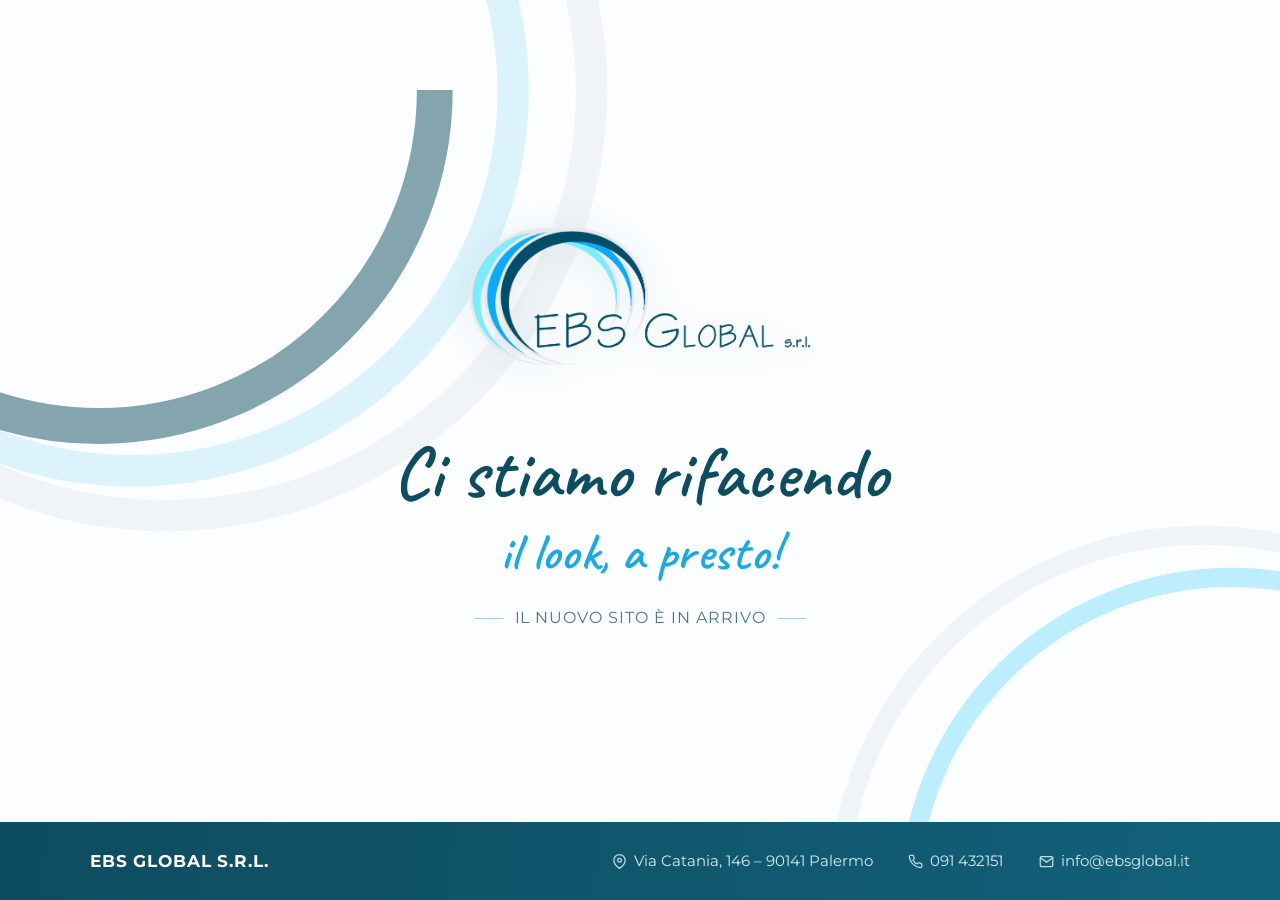
==== commit ad9b76e5: "Add files via upload" ====
--- a/index.html
+++ b/index.html
@@ -1,323 +1,249 @@
-
-
-
 <!DOCTYPE html>
-<html dir="ltr" lang="en-US"><head><!-- Created by EBS Global s.r.l.s. -->
-    <meta charset="utf-8">
-    <title>EBS Global s.r.l.s.</title>
-    <meta name="viewport" content="initial-scale = 1.0, maximum-scale = 1.0, user-scalable = no, width = device-width">
-
-    <!--[if lt IE 9]><script src="https://html5shiv.googlecode.com/svn/trunk/html5.js"></script><![endif]-->
-    <link rel="stylesheet" href="style.css" media="screen">
-    <!--[if lte IE 7]><link rel="stylesheet" href="style.ie7.css" media="screen" /><![endif]-->
-    <link rel="stylesheet" href="style.responsive.css" media="all">
-
-<link rel="shortcut icon" href="favicon.ico" type="image/x-icon">
-    <script src="jquery.js"></script>
-    <script src="script.js"></script>
-    <script src="script.responsive.js"></script>
-<meta name="description" content="Azienda leader nel settore informatico con sede a Palermo, operiamo in tutta Italia. Le nostre principali partnership con: Microsoft - HP - Fortinet - VmWare - Plantronics - Praim - Symbol by Motorola">
-<meta name="keywords" content="fortinet,vmware,assistenza informatica,palermo,consulenti,servizi informatici,consulenza informatica,pc palermo,cisco,hp">
-
-
-<script>jQuery(function($) {
-    'use strict';
-    if ($.fn.slider) {
-        $(".sob-slidecontainerfortinet").each(function () {
-            var slideContainer = $(this), tmp;
-            var inner = $(".sob-slider-inner", slideContainer);
-            var helper = null;
-
-            if ($.support.transition) {
-                helper = new BackgroundHelper();
-                helper.init("fade", "next", $(".sob-slide-item", inner).first().css($.support.transition.prefix + "transition-duration"));
-                inner.children().each(function () {
-                    helper.processSlide($(this));
-                });
-
-            }
-
-
-            inner.children().eq(0).addClass("active");
-            slideContainer.slider({
-                pause: 3433,
-                speed: 433,
-                repeat: true,
-                animation: "fade",
-                direction: "next",
-                navigator: slideContainer.siblings(".sob-slidenavigatorfortinet"),
-                helper: helper                
-            });
-        });
-    }
-});
-</script><style>.sob-content .sob-postcontent-0 .layout-item-0 { margin-top: 5px;  }
-.sob-content .sob-postcontent-0 .layout-item-1 { background: ;  }
-.sob-content .sob-postcontent-0 .layout-item-2 { padding-right: 10px;padding-left: 10px; vertical-align: middle;  }
-.ie7 .sob-post .sob-layout-cell {border:none !important; padding:0 !important; }
-.ie6 .sob-post .sob-layout-cell {border:none !important; padding:0 !important; }
-
-.sob-slidecontainerfortinet {
-    position: relative;
-        width: 934px;
-    height: 700px;
-        }
-
-.sob-slidecontainerfortinet .sob-slide-item
-{
-
-}
-
-
-
-.sob-slidecontainerfortinet .sob-slide-item {
-    -webkit-transition: 433ms ease-in-out opacity;
-    -moz-transition: 433ms ease-in-out opacity;
-    -ms-transition: 433ms ease-in-out opacity;
-    -o-transition: 433ms ease-in-out opacity;
-    transition: 433ms ease-in-out opacity;
-    position: absolute;
-    display: none;
-	left: 0;
-	top: 0;
-	opacity: 0;
-    width:  100%;
-    height: 100%;
-}
-
-.sob-slidecontainerfortinet .active, .sob-slidecontainerfortinet .next, .sob-slidecontainerfortinet .prev {
-    display: block;
-}
-
-.sob-slidecontainerfortinet .active {
-    opacity: 1;
-}
-
-.sob-slidecontainerfortinet .next, .sob-slidecontainerfortinet .prev {
-    width: 100%;
-}
-
-.sob-slidecontainerfortinet .next.forward, .sob-slidecontainerfortinet .prev.back {
-    opacity: 1;
-}
-
-.sob-slidecontainerfortinet .active.forward {
-    opacity: 0;
-}
-
-.sob-slidecontainerfortinet .active.back {
-    opacity: 0;
-}
-
-
-.sob-slidefortinet0 {
-    background-image:  url('images/slidefortinet0.png');
-        background-size:  100%;
-        background-position:  0 0;
-    background-repeat: no-repeat;
-}
-.sob-slidefortinet1 {
-    background-image:  url('images/slidefortinet1.png');
-        background-size:  100%;
-        background-position:  0 0;
-    background-repeat: no-repeat;
-}
-.sob-slidefortinet2 {
-    background-image:  url('images/slidefortinet2.png');
-        background-size:  100%;
-        background-position:  0 0;
-    background-repeat: no-repeat;
-}
-.sob-slidefortinet3 {
-    background-image:  url('images/slidefortinet3.png');
-        background-size:  100%;
-        background-position:  0 0;
-    background-repeat: no-repeat;
-}
-.sob-slidefortinet4 {
-    background-image:  url('images/slidefortinet4.png');
-        background-size:  100%;
-        background-position:  0 0;
-    background-repeat: no-repeat;
-}
-.sob-slidefortinet5 {
-    background-image:  url('images/slidefortinet5.png');
-        background-size:  100%;
-        background-position:  0 0;
-    background-repeat: no-repeat;
-}
-.sob-slidefortinet6: {
-    background-image:  url('images/slidefortinet6.png');
-        background-size:  100%;
-        background-position:  0 0;
-    background-repeat: no-repeat;
-}
-
-
-.sob-slidenavigatorfortinet {
-  display: inline-block;
-  position: absolute;
-  direction: ltr !important;
-  top: 7px;
-  left: 43.68%;
-  z-index: 101;
-  line-height: 0 !important;
-  -webkit-background-origin: border !important;
-  -moz-background-origin: border !important;
-  background-origin: border-box !important;
-  -webkit-box-sizing: border-box;
-  -moz-box-sizing: border-box;
-  box-sizing: border-box;
-  text-align: center;
-    white-space: nowrap;
-    }
-.sob-slidenavigatorfortinet
-{
-background: #DBDBDB;background: transparent;background: transparent;background: transparent;background: transparent;background: transparent;background: transparent;-svg-background: transparent;
--webkit-border-radius:4px;-moz-border-radius:4px;border-radius:4px;
-
-
-padding:7px;
-
-
-
-
-
-}
-.sob-slidenavigatorfortinet > a
-{
-background: #A3A3A3;background: #A3A3A3;background: #A3A3A3;background: #A3A3A3;background: #A3A3A3;background: #A3A3A3;background: #A3A3A3;-svg-background: #A3A3A3;
--webkit-border-radius:30%;-moz-border-radius:30%;border-radius:30%;
-
-
-
-margin:0 10px 0 0;
-
-width: 10px;
-
-height: 10px;
-}
-.sob-slidenavigatorfortinet > a.active
-{
-background: #C0DBF2;background: #C0DBF2;background: #C0DBF2;background: #C0DBF2;background: #C0DBF2;background: #C0DBF2;background: #C0DBF2;-svg-background: #C0DBF2;
--webkit-border-radius:30%;-moz-border-radius:30%;border-radius:30%;
-
-
-
-margin:0 10px 0 0;
-
-width: 10px;
-
-height: 10px;
-}
-.sob-slidenavigatorfortinet > a:hover
-{
-background: #297DC2;background: #297DC2;background: #297DC2;background: #297DC2;background: #297DC2;background: #297DC2;background: #297DC2;-svg-background: #297DC2;
--webkit-border-radius:30%;-moz-border-radius:30%;border-radius:30%;
-
-
-
-margin:0 10px 0 0;
-
-width: 10px;
-
-height: 10px;
-}
+<html lang="it">
+<head>
+<meta charset="UTF-8">
+<meta name="viewport" content="width=device-width, initial-scale=1.0">
+<title>EBS Global S.r.l.</title>
+<meta name="description" content="EBS Global S.r.l. - Il sito è in fase di rinnovamento.">
+<link rel="preconnect" href="https://fonts.googleapis.com">
+<link rel="preconnect" href="https://fonts.gstatic.com" crossorigin>
+<link href="https://fonts.googleapis.com/css2?family=Caveat:wght@500;600;700&family=Montserrat:wght@300;400;500;600;700&display=swap" rel="stylesheet">
+<style>
+  :root{
+    --deep-teal: #0e4c5f;
+    --mid-blue: #1fa8e0;
+    --sky: #7fe0fb;
+    --mist: #eef4f6;
+    --paper: #fbfdfe;
+    --ink: #0b3646;
+  }
+
+  *{ margin:0; padding:0; box-sizing:border-box; }
+
+  html,body{
+    height:100%;
+  }
+
+  body{
+    font-family:'Montserrat', sans-serif;
+    background: var(--paper);
+    color: var(--ink);
+    min-height:100vh;
+    display:flex;
+    flex-direction:column;
+    overflow-x:hidden;
+    position:relative;
+  }
+
+  /* ambient arcs echoing the logo's swoosh */
+  .arcs{
+    position:fixed;
+    inset:0;
+    z-index:0;
+    pointer-events:none;
+    overflow:hidden;
+  }
+  .arcs svg{
+    position:absolute;
+    opacity:0.5;
+  }
+  .arc-top{
+    top:-28vw;
+    left:-22vw;
+    width:70vw;
+    min-width:520px;
+  }
+  .arc-bottom{
+    bottom:-30vw;
+    right:-24vw;
+    width:60vw;
+    min-width:460px;
+    transform:rotate(180deg);
+  }
+
+  main{
+    flex:1;
+    display:flex;
+    flex-direction:column;
+    align-items:center;
+    justify-content:center;
+    text-align:center;
+    padding:6vh 6vw 4vh;
+    position:relative;
+    z-index:1;
+  }
+
+  .logo{
+    width:min(360px, 50vw);
+    height:auto;
+    margin-bottom:clamp(2.2rem, 5vh, 3.5rem);
+    filter: drop-shadow(0 6px 18px rgba(14,76,95,0.10));
+  }
+
+  .message{
+    font-family:'Caveat', cursive;
+    font-weight:600;
+    color: var(--deep-teal);
+    font-size: clamp(2.4rem, 6vw, 4.6rem);
+    line-height:1.15;
+    max-width:16ch;
+    letter-spacing:0.3px;
+  }
+
+  .message .accent{
+    display:block;
+    color: var(--mid-blue);
+    font-size:0.7em;
+    margin-top:0.15em;
+  }
+
+  .subtitle{
+    margin-top:1.6rem;
+    font-family:'Montserrat', sans-serif;
+    font-weight:400;
+    font-size:clamp(0.85rem, 1.6vw, 1rem);
+    letter-spacing:0.06em;
+    text-transform:uppercase;
+    color:#4c7987;
+  }
+
+  .subtitle::before,
+  .subtitle::after{
+    content:'';
+    display:inline-block;
+    width:28px;
+    height:1px;
+    background:#a9c9d1;
+    vertical-align:middle;
+    margin:0 12px;
+  }
+
+  footer{
+    position:relative;
+    z-index:1;
+    background: linear-gradient(100deg, var(--deep-teal) 0%, #12617a 100%);
+    color:#eaf6fa;
+    padding:1.8rem 6vw;
+  }
+
+  .footer-inner{
+    max-width:1100px;
+    margin:0 auto;
+    display:flex;
+    flex-wrap:wrap;
+    align-items:center;
+    justify-content:space-between;
+    gap:1.2rem 2rem;
+  }
+
+  .company-name{
+    font-weight:700;
+    font-size:1.05rem;
+    letter-spacing:0.05em;
+    color:#ffffff;
+    white-space:nowrap;
+  }
+
+  .contacts{
+    display:flex;
+    flex-wrap:wrap;
+    gap:1.4rem 2.2rem;
+    font-size:0.92rem;
+    font-weight:400;
+    color:#d3ecf3;
+  }
+
+  .contacts span{
+    display:inline-flex;
+    align-items:center;
+    gap:0.5em;
+    white-space:nowrap;
+  }
+
+  .contacts svg{
+    width:15px;
+    height:15px;
+    flex-shrink:0;
+    opacity:0.9;
+  }
+
+  .contacts a{
+    color:inherit;
+    text-decoration:none;
+  }
+  .contacts a:hover{
+    text-decoration:underline;
+  }
+
+  @media (max-width: 620px){
+    .footer-inner{
+      flex-direction:column;
+      align-items:flex-start;
+      text-align:left;
+    }
+    .contacts{
+      flex-direction:column;
+      gap:0.6rem;
+    }
+  }
+
+  @media (prefers-reduced-motion: no-preference){
+    .logo{
+      animation: fadeUp 0.9s ease-out both;
+    }
+    .message{
+      animation: fadeUp 0.9s ease-out 0.15s both;
+    }
+    .subtitle{
+      animation: fadeUp 0.9s ease-out 0.3s both;
+    }
+  }
+
+  @keyframes fadeUp{
+    from{ opacity:0; transform:translateY(14px); }
+    to{ opacity:1; transform:translateY(0); }
+  }
 </style>
-
-<script>
-  (function(i,s,o,g,r,a,m){i['GoogleAnalyticsObject']=r;i[r]=i[r]||function(){
-  (i[r].q=i[r].q||[]).push(arguments)},i[r].l=1*new Date();a=s.createElement(o),
-  m=s.getElementsByTagName(o)[0];a.async=1;a.src=g;m.parentNode.insertBefore(a,m)
-  })(window,document,'script','//www.google-analytics.com/analytics.js','ga');
-
-  ga('create', 'UA-60075818-1', 'auto');
-  ga('send', 'pageview');
-
-</script>
-
 </head>
 <body>
-<div id="sob-main">
-<header class="sob-header">
-
-
-    <div class="sob-shapes">
-<div class="sob-object1863678935" data-left="4.79%"></div>
-
-            </div>
-
-
-
-<div class="sob-textblock sob-object986052090" data-left="94.7%">
-    <form class="sob-search" name="Search" action="javascript:void(0)">
-    <input type="text" value="">
-            <input type="submit" value="Search" name="search" class="sob-search-button">
-    </form>
-</div>
-<nav class="sob-nav">
-    <ul class="sob-hmenu"><li><a href="home-page.html" class="active">Home page</a></li><li><a href="chi-siamo.html">Chi siamo</a></li><li><a href="servizi.html">Servizi</a></li><li><a href="contattaci.html">contattaci</a></li><li><a href="downloads.html">Downloads</a></li></ul> 
-    </nav>
-
-                    
-</header>
-<div class="sob-sheet clearfix">
-            <div class="sob-layout-wrapper">
-                <div class="sob-content-layout">
-                    <div class="sob-content-layout-row">
-                        <div class="sob-layout-cell sob-content"><article class="sob-post sob-article">
-                                
-                                                
-                                <div class="sob-postcontent sob-postcontent-0 clearfix"><div class="sob-content-layout-wrapper layout-item-0">
-<div class="sob-content-layout layout-item-1">
-    <div class="sob-content-layout-row">
-    <div class="sob-layout-cell layout-item-2" style="width: 100%" >
-        <p></p><div id="fortinet" style="position: relative; display: inline-block; z-index: 0; margin: 5px;  border-width: 0px;  " class="sob-collage">
-<div class="sob-slider sob-slidecontainerfortinet" data-width="934" data-height="700">
-    <div class="sob-slider-inner">
-<div class="sob-slide-item sob-slidefortinet0">
-
-</div>
-<div class="sob-slide-item sob-slidefortinet1">
-
-</div>
-<div class="sob-slide-item sob-slidefortinet2">
-
-</div>
-<div class="sob-slide-item sob-slidefortinet3">
-
-</div>
-<div class="sob-slide-item sob-slidefortinet4">
-
-</div>
-
+
+  <div class="arcs" aria-hidden="true">
+    <svg class="arc-top" viewBox="0 0 400 400" xmlns="http://www.w3.org/2000/svg">
+      <circle cx="200" cy="200" r="190" fill="none" stroke="#e7ecee" stroke-width="14"/>
+      <circle cx="185" cy="200" r="170" fill="none" stroke="#bdeaf8" stroke-width="14"/>
+      <circle cx="170" cy="200" r="150" fill="none" stroke="#0e4c5f" stroke-width="16" stroke-dasharray="720" stroke-dashoffset="120"/>
+    </svg>
+    <svg class="arc-bottom" viewBox="0 0 400 400" xmlns="http://www.w3.org/2000/svg">
+      <circle cx="200" cy="200" r="190" fill="none" stroke="#e7ecee" stroke-width="10"/>
+      <circle cx="185" cy="200" r="168" fill="none" stroke="#7fe0fb" stroke-width="10"/>
+    </svg>
+  </div>
+
+  <main>
+    <img class="logo" src="logo.png" alt="EBS Global S.r.l.">
+    <p class="message">Ci stiamo rifacendo<span class="accent">il look, a presto!</span></p>
+    <p class="subtitle">Il nuovo sito è in arrivo</p>
+  </main>
+
+  <footer>
+    <div class="footer-inner">
+      <div class="company-name">EBS GLOBAL S.R.L.</div>
+      <div class="contacts">
+        <span>
+          <svg viewBox="0 0 24 24" fill="none" stroke="currentColor" stroke-width="2" stroke-linecap="round" stroke-linejoin="round"><path d="M21 10c0 7-9 13-9 13s-9-6-9-13a9 9 0 0 1 18 0z"/><circle cx="12" cy="10" r="3"/></svg>
+          Via Catania, 146 &ndash; 90141 Palermo
+        </span>
+        <span>
+          <svg viewBox="0 0 24 24" fill="none" stroke="currentColor" stroke-width="2" stroke-linecap="round" stroke-linejoin="round"><path d="M22 16.92v3a2 2 0 0 1-2.18 2 19.79 19.79 0 0 1-8.63-3.07 19.5 19.5 0 0 1-6-6 19.79 19.79 0 0 1-3.07-8.67A2 2 0 0 1 4.11 2h3a2 2 0 0 1 2 1.72c.127.96.362 1.903.7 2.81a2 2 0 0 1-.45 2.11L8.09 9.91a16 16 0 0 0 6 6l1.27-1.27a2 2 0 0 1 2.11-.45c.907.338 1.85.573 2.81.7A2 2 0 0 1 22 16.92z"/></svg>
+          <a href="tel:+39091432151">091 432151</a>
+        </span>
+        <span>
+          <svg viewBox="0 0 24 24" fill="none" stroke="currentColor" stroke-width="2" stroke-linecap="round" stroke-linejoin="round"><path d="M4 4h16v16H4z" opacity="0"/><path d="M22 6l-10 7L2 6"/><rect x="2" y="4" width="20" height="16" rx="2"/></svg>
+          <a href="mailto:info@ebsglobal.it">info@ebsglobal.it</a>
+        </span>
+      </div>
     </div>
-</div>
-<div class="sob-slidenavigator sob-slidenavigatorfortinet" data-left="43.68">
-<a href="#" class="sob-slidenavigatoritem"></a><a href="#" class="sob-slidenavigatoritem"></a><a href="#" class="sob-slidenavigatoritem"></a><a href="#" class="sob-slidenavigatoritem"></a><a href="#" class="sob-slidenavigatoritem"></a>
-</div>
-
-
-
-    </div>
-
-    </div>
-    </div>
-</div>
-</div>
-</div>
-                                
-                
-
-</article></div>
-                    </div>
-                </div>
-            </div><footer class="sob-footer">
-<div style="position:relative;display:inline-block;padding-left:50px;padding-right:50px"><p><a href="home-page.html">Home</a>|<a href="chi-siamo.html">Chi siamo</a>|<a href="servizi.html">Servizi</a>|<a href="downloads.html">Download</a>|<a href="partner-commerciali.html">Partnership</a>|<a href="/contattaci.html">Contatti</a>|<a href="privacy.html">Privacy</a></p><p><br>EBS Global s.r.l.s.&nbsp;</p><p>Via Catania, 146 - 90141 Palermo&nbsp;</p><p>P.I. 06833110825</p><p><span style="color: #000000; font-family: Verdana; font-size: xx-small; letter-spacing: normal; background-color: #B6B6B6;">Copyright © 2020, EBS Global - Tutti i contenuti del sito sono protetti dal diritto d'autore</span><br></p></div>
-</footer>
-
-    </div>
-</div>
-
-<script id="Cookiebot" src="https://consent.cookiebot.com/uc.js" data-cbid="d73cb42a-5c86-4b80-afed-21f97c7bad1e" type="text/javascript" data-blockingmode="auto"></script>
-</body></html>+  </footer>
+
+</body>
+</html>
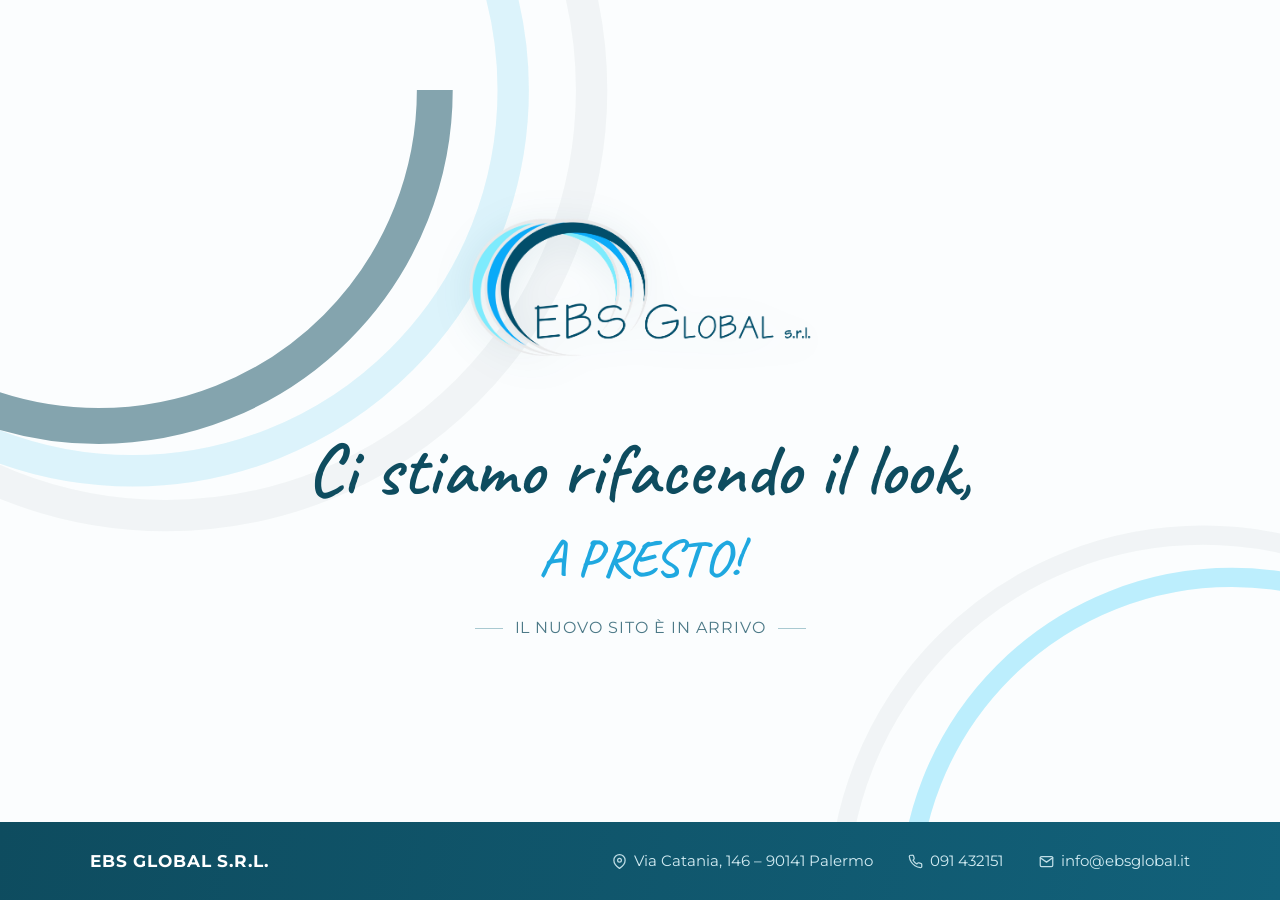
==== commit 29d3aeb1: "Add files via upload" ====
--- a/index.html
+++ b/index.html
@@ -85,8 +85,8 @@
     font-weight:600;
     color: var(--deep-teal);
     font-size: clamp(2.4rem, 6vw, 4.6rem);
-    line-height:1.15;
-    max-width:16ch;
+    line-height:1.30;
+    max-width:30ch;
     letter-spacing:0.3px;
   }
 
@@ -221,7 +221,7 @@
 
   <main>
     <img class="logo" src="logo.png" alt="EBS Global S.r.l.">
-    <p class="message">Ci stiamo rifacendo<span class="accent">il look, a presto!</span></p>
+    <p class="message">Ci stiamo rifacendo il look,<span class="accent">A PRESTO!</span></p>
     <p class="subtitle">Il nuovo sito è in arrivo</p>
   </main>
 
